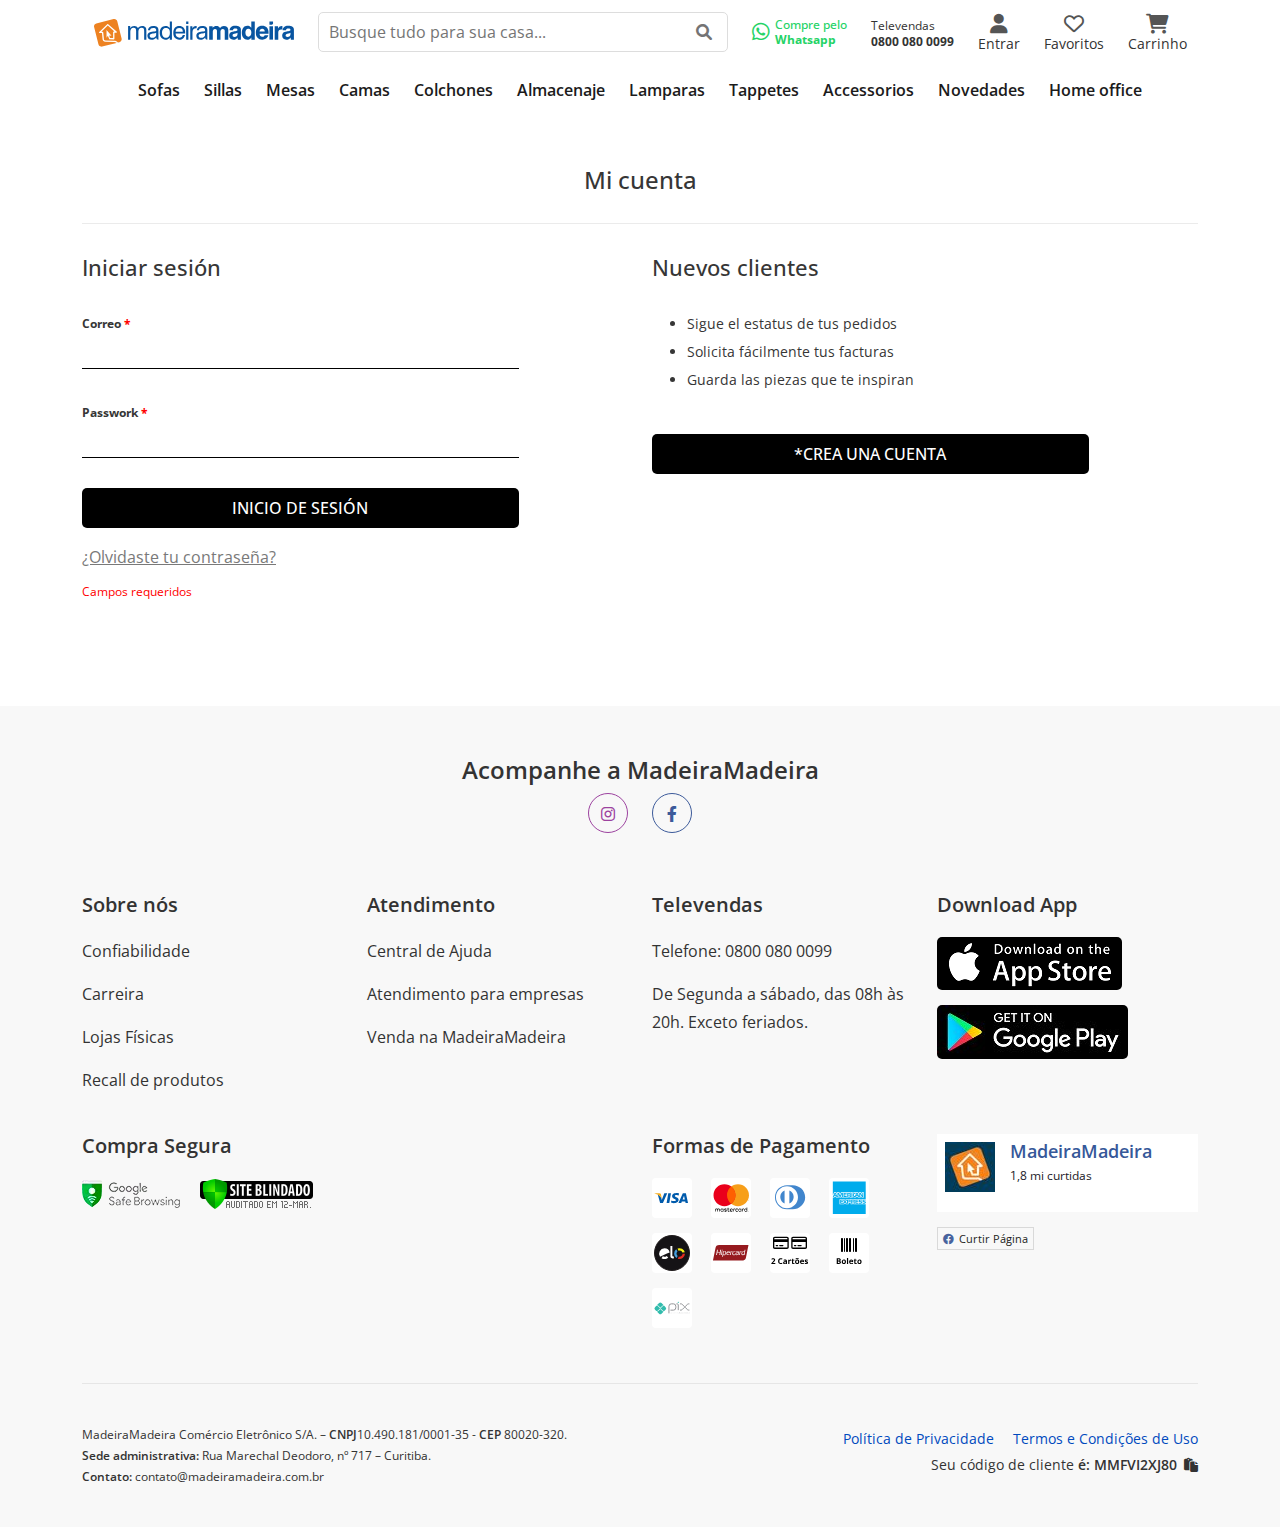
==== login.html @ 40ca2113 "first push" ====
<!DOCTYPE html>
<html lang="en">
<head>
    <meta charset="UTF-8">
    <meta http-equiv="X-UA-Compatible" content="IE=edge">
    <meta name="viewport" content="width=device-width, initial-scale=1.0">
    <title>Login / signup</title>

    <!-- bootstrap -->
    <link rel="stylesheet" href="assets/plugins/css/bootstrap.min.css">
    <!-- font -->
    <link href="https://fonts.googleapis.com/css2?family=Open+Sans:ital,wght@0,300;0,400;0,500;0,600;0,700;0,800;1,300;1,400&display=swap" rel="stylesheet">
    <link rel="stylesheet" href="https://cdnjs.cloudflare.com/ajax/libs/font-awesome/6.0.0/css/all.min.css">
    <link rel="stylesheet" href="assets/plugins/css/slick.css">

    <link rel="stylesheet" href="assets/plugins/css/nice-select.css">
    <link rel="stylesheet" href="assets/plugins/css/jquery-ui.min.css">
    <link rel="stylesheet" href="assets/plugins/css/fotorama.css">
    <!-- style css -->
    <link rel="stylesheet" href="assets/css/style.css">
    <link rel="stylesheet" href="assets/css/responsive.css">
</head>
<body>
    <!-- site wrapper -->
    <div class="site-wrapper">
        <!-- header -->
        <header class="site-header">
            <div class="container">
                <div class="site-headder-wrap d-flex  align-items-center justify-content-center">
                    
                    <div class="site-logo d-flex">
                        <div class="menu-toggle">
                            <i class="fas fa-bars"></i>
                        </div>
                        <a href="#" class="logo-link">
                            <svg viewBox="0 0 3660 506.32001" width="200" xml:space="preserve" preserveAspectRatio="xMinYMid meet" id="svg2" version="1.1"><defs id="defs6"></defs><g transform="matrix(1.3333333,0,0,-1.3333333,0,506.32)" id="g10"><g transform="scale(0.1)" id="g12"><path id="path14" style="fill:#ed8221;fill-opacity:1;fill-rule:nonzero;stroke:none" d="M 3788.12,1108.39 3193.13,3483.8 c -54.51,222.56 -281.6,358.81 -504.16,299.77 v 0 L 313.555,3188.58 C 91,3134.07 -45.2539,2911.53 13.7891,2688.97 L 608.777,313.551 C 663.281,91 890.375,-45.2617 1112.93,13.7891 L 3093.2,508.859 c -4.54,4.539 -9.08,9.082 -13.62,13.621 -81.76,86.301 -199.85,127.18 -354.27,122.629 v 0 l -1144.56,13.629 c -308.85,0 -399.69,222.551 -404.23,345.182 l -81.75,858.42 H 785.914 c -49.961,0 -90.836,40.88 -90.836,90.84 0,22.71 9.082,49.96 27.25,63.59 l 1099.142,1062.8 c 31.79,31.8 86.29,36.34 122.63,4.54 L 3102.29,2066.73 c 40.87,-31.8 45.42,-90.84 13.62,-127.17 -18.17,-22.71 -45.42,-36.34 -72.67,-31.8 h -240.72 v -817.54 c 0,-49.96 -40.87,-90.841 -90.84,-90.841 l -614.46,5.911 -189.46,498.24 -186.21,-277.05 v 1062.8 4.55 l 685.82,-813.01 -322.47,68.13 c 0,0 63.59,-208.92 113.55,-367.89 h 426.94 v 813 c 0,49.96 40.87,90.84 90.84,90.84 h 90.83 l -917.46,803.92 -876.59,-849.34 h 168.05 c 45.42,0 86.3,-36.34 90.84,-81.76 l 90.83,-944.71 v -4.55 c 0,-27.249 18.17,-172.589 222.56,-172.589 l 1140.02,-9.082 c 208.92,9.082 372.43,-49.961 490.52,-181.68 27.26,-27.25 49.97,-59.039 68.13,-90.839 l 199.85,49.968 c 227.09,59.043 358.81,281.59 304.31,504.152"></path><path id="path16" style="fill:#0855a1;fill-opacity:1;fill-rule:nonzero;stroke:none" d="m 6889.73,956.898 -0.32,1144.992 c 0,181.71 -22.72,308.9 -72.69,377.04 -49.96,68.14 -136.28,99.94 -258.93,99.94 -127.19,9.09 -254.39,-40.88 -340.7,-136.28 -81.76,-90.85 -122.65,-218.05 -122.65,-381.58 l 0.33,-1099.569 H 5781.32 L 5781,2101.89 c 0,181.71 -22.71,308.9 -72.68,377.04 -49.98,68.14 -136.28,99.94 -258.94,99.94 -127.19,9.09 -254.38,-40.88 -340.69,-136.28 -81.77,-90.85 -122.65,-218.05 -122.65,-381.58 l 0.32,-1099.569 H 4682 l -0.33,1890.989 h 290.74 v -309.9 c 118.1,195.33 336.15,308.9 563.28,299.81 208.97,9.09 399.76,-99.94 495.15,-286.19 68.14,90.86 159,163.54 258.94,218.05 99.94,45.43 213.5,72.69 322.52,68.14 104.49,4.55 208.97,-18.17 304.37,-63.59 81.76,-40.89 154.44,-104.48 199.87,-181.71 27.26,-49.97 45.43,-109.02 54.51,-163.54 13.63,-99.93 18.17,-204.42 18.17,-304.35 l 0.33,-1167.709 -299.82,-4.543"></path><path id="path18" style="fill:#0855a1;fill-opacity:1;fill-rule:nonzero;stroke:none" d="m 8534.17,1640.1 c 4.55,-124.18 -54.51,-239.48 -158.99,-310.43 -118.1,-84.26 -258.93,-128.61 -404.3,-119.74 -86.3,-4.43 -172.61,17.74 -240.75,70.96 -59.06,53.21 -90.86,124.17 -86.32,203.99 -4.54,75.39 22.72,146.34 72.69,199.56 68.14,53.21 149.91,88.69 240.76,97.56 36.34,4.44 86.31,13.31 158.99,22.18 195.34,22.17 336.16,57.64 417.92,101.99 z m 313.45,-243.92 v 886.94 c 0,186.26 -59.06,328.17 -172.62,416.86 -113.57,88.69 -295.27,133.04 -536.04,133.04 -227.13,0 -404.29,-53.22 -531.49,-155.21 -127.19,-102 -199.87,-261.65 -190.79,-421.3 v -13.3 h 290.73 c -4.54,93.13 31.8,186.26 109.03,243.9 72.68,53.22 177.16,84.26 317.98,84.26 136.28,0 236.22,-22.17 304.36,-66.52 68.14,-44.34 104.48,-124.17 99.94,-203.99 4.54,-48.78 0,-93.13 -18.17,-137.48 -13.63,-26.61 -40.89,-44.34 -68.14,-53.21 -90.86,-22.17 -186.25,-39.91 -286.19,-44.35 l -213.51,-22.17 c -208.96,-26.61 -363.41,-84.26 -467.89,-177.39 -104.48,-97.56 -158.99,-235.04 -154.45,-376.95 0,-164.08 49.97,-297.12 154.45,-390.24 104.48,-93.13 249.85,-141.91 431.55,-141.91 118.11,0 231.68,22.168 340.71,70.95 113.56,53.22 218.04,128.61 299.81,217.3 v -13.31 c -4.55,-70.95 22.71,-167.01 77.23,-215.79 59.05,-44.349 140.82,-63.849 213.5,-59.412 0,0 0,421.552 0,439.282"></path><path id="path20" style="fill:#0855a1;fill-opacity:1;fill-rule:nonzero;stroke:none" d="m 10419.4,1915.93 c 0,217.37 -45.4,385.94 -136.3,496.85 -90.9,110.89 -227.1,164.13 -404.3,164.13 -154.45,8.87 -304.36,-62.11 -399.75,-181.88 -95.4,-119.77 -140.82,-292.78 -140.82,-519.02 0,-199.63 49.96,-359.33 145.36,-474.66 95.4,-115.34 245.31,-181.88 395.21,-173.01 154.5,-8.87 299.8,57.67 395.2,177.44 95.4,119.77 145.4,288.35 145.4,510.15 z M 10701,3450.82 V 956.898 h -295.2 v 280.312 c -72.7,-88.72 -163.6,-159.7 -263.5,-208.5 -100,-48.8 -213.53,-70.972 -322.55,-70.972 -222.59,-8.879 -436.1,84.282 -576.92,252.852 -145.36,168.57 -218.05,399.25 -218.05,683.16 0,288.35 72.69,519.03 218.05,692.03 140.82,168.57 354.33,266.17 576.92,257.29 113.57,0 231.65,-22.18 336.15,-66.53 99.9,-48.8 186.3,-119.78 254.4,-204.07 v 878.35 h 290.7"></path><path id="path22" style="fill:#0855a1;fill-opacity:1;fill-rule:nonzero;stroke:none" d="m 11200.7,2062.32 h 994.9 c 0,164.14 -40.9,292.79 -127.2,381.51 -86.3,88.72 -204.5,133.08 -358.9,133.08 -131.7,4.44 -258.9,-39.93 -354.3,-133.08 -90.9,-84.29 -140.9,-212.93 -154.5,-381.51 z m 990.3,-474.66 h 299.8 c -22.7,-181.88 -118.1,-346.02 -258.9,-461.35 -149.9,-115.34 -340.7,-177.451 -531.5,-168.572 -249.8,0 -449.7,84.282 -595.1,248.412 -145.3,164.14 -218,390.38 -218,674.29 0,301.66 72.7,536.77 218,705.34 145.4,168.57 345.3,252.86 595.1,252.86 258.9,0 463.4,-79.85 604.2,-235.11 140.8,-155.27 213.5,-377.07 213.5,-660.98 0,-35.49 0,-62.11 0,-79.85 0,-17.75 0,-35.49 -4.6,-48.8 h -1308.2 c 4.5,-186.31 49.9,-328.27 140.8,-430.3 186.2,-177.45 472.4,-204.06 685.9,-57.67 86.3,66.54 140.8,159.7 159,261.73"></path><path id="path24" style="fill:#0855a1;fill-opacity:1;fill-rule:nonzero;stroke:none" d="M 12654.4,956.898 V 2853.68 h 304.3 V 956.898 Z m 0,2148.682 v 345.24 h 304.3 v -345.24 h -304.3"></path><path id="path26" style="fill:#0855a1;fill-opacity:1;fill-rule:nonzero;stroke:none" d="M 13217.7,956.898 V 2810.19 h 295.2 v -329.78 c 36.4,111.47 109.1,209.02 195.4,278.69 90.8,65.03 195.3,97.54 304.3,92.9 h 50 c 9.1,0 18.2,0 31.8,-4.65 v -329.78 l -27.3,4.64 h -45.4 c -163.5,0 -286.2,-46.45 -372.5,-134.7 -86.3,-88.25 -127.2,-222.95 -127.2,-394.81 V 961.551 l -304.3,-4.653"></path><g transform="scale(1.13112)" id="g28"><path id="path30" style="fill:#0855a1;fill-opacity:1;fill-rule:nonzero;stroke:none" d="M 13982.7,845.977 V 2472.49 h 413.7 v -180.72 c 56.1,68.27 124.5,128.51 204.7,168.68 76.3,40.15 160.7,56.22 249.1,56.22 92.4,4.01 180.7,-16.07 265,-56.22 76.3,-44.18 144.6,-104.42 188.8,-180.73 104.4,152.61 277.1,244.98 461.8,240.96 164.7,0 293.2,-48.19 389.6,-144.58 96.4,-96.38 144.6,-224.9 144.6,-393.57 V 845.977 h -429.8 V 1894.17 c 4.1,68.28 -20,132.54 -64.2,184.75 -48.2,44.18 -112.5,68.27 -176.8,64.25 -76.2,4.02 -148.5,-28.11 -200.7,-84.34 -52.2,-64.25 -80.3,-144.57 -76.3,-224.9 V 849.993 h -425.7 V 1894.17 c 4,68.28 -16.1,132.54 -60.3,184.75 -44.1,44.18 -108.4,68.27 -172.7,64.25 -76.3,4.02 -148.6,-28.11 -200.7,-84.34 -52.3,-64.25 -80.4,-144.57 -72.4,-228.91 V 845.977 h -437.7"></path></g><g transform="scale(1.35434)" id="g32"><path id="path34" style="fill:#0855a1;fill-opacity:1;fill-rule:nonzero;stroke:none" d="m 15350.8,1426.17 c 0,-134.1 26.8,-235.48 77.2,-307.44 50.3,-68.67 134.2,-111.19 224.7,-104.65 87.2,-3.27 171.1,35.98 221.3,104.65 50.4,68.69 77.2,173.34 77.2,307.44 0,124.28 -26.8,222.39 -80.5,291.07 -53.7,68.69 -137.5,104.66 -224.7,101.39 -83.8,3.27 -164.4,-35.97 -214.7,-104.66 -53.7,-71.95 -80.5,-166.79 -80.5,-287.8 z M 16300,2547.96 V 706.54 h -345.5 v 225.773 c -43.5,-68.677 -103.9,-127.547 -177.7,-170.061 -70.4,-35.981 -150.9,-55.608 -231.5,-55.608 -160.9,-3.271 -311.9,68.683 -405.8,192.964 -104,127.552 -154.3,297.622 -154.3,506.932 0,209.32 50.3,382.66 154.3,513.48 93.9,127.56 241.5,199.5 402.5,196.24 80.5,0 161,-16.36 234.8,-52.34 70.4,-35.97 127.4,-91.57 171.1,-156.98 v 641.02 h 352.1"></path></g><g transform="scale(1.47028)" id="g36"><path id="path38" style="fill:#0855a1;fill-opacity:1;fill-rule:nonzero;stroke:none" d="m 15456.5,1424.26 h 491.3 c 3.1,68.9 -21.7,134.81 -68,185.73 -49.4,44.93 -114.3,68.9 -179.2,62.91 -64.9,2.99 -126.7,-20.97 -173,-65.91 -43.3,-47.92 -68,-113.83 -71.1,-182.73 z m 488.2,-365.44 h 333.7 c -27.8,-119.824 -102,-227.661 -203.9,-299.551 -108.2,-74.89 -241.1,-113.828 -373.9,-107.837 -182.3,0 -324.4,59.908 -429.4,176.728 -105.1,116.828 -157.6,278.59 -157.6,479.28 0,197.71 52.5,356.47 157.6,470.3 105,113.83 247.1,170.74 426.3,170.74 191.6,0 339.9,-56.91 444.9,-167.75 105.1,-110.83 157.6,-272.59 157.6,-482.27 0,-23.97 0,-41.94 0,-50.92 0,-11.99 0,-20.97 -3.1,-32.96 h -834.2 c 3.1,-95.85 27.8,-167.75 71.1,-215.675 49.4,-50.923 117.3,-77.877 185.4,-71.893 49.4,-2.992 98.8,8.985 142,32.955 37.1,23.959 68.1,59.903 83.5,98.853"></path></g><g transform="scale(1.5079)" id="g40"><path id="path42" style="fill:#0855a1;fill-opacity:1;fill-rule:nonzero;stroke:none" d="M 15974.6,1856.15 H 16300 V 640.136 h -325.4 V 1856.15"></path></g><g transform="scale(1.50818)" id="g44"><path id="path46" style="fill:#0855a1;fill-opacity:1;fill-rule:nonzero;stroke:none" d="m 15971.7,2288.06 v -298.19 h 234.9 c 36.2,27.11 69.3,63.26 93.4,102.41 v 195.78 h -328.3"></path></g><g transform="scale(1.58706)" id="g48"><path id="path50" style="fill:#0855a1;fill-opacity:1;fill-rule:nonzero;stroke:none" d="M 15633,608.209 V 1763.57 h 286.3 v -190.62 c 31.5,66.3 80.1,124.32 143.1,168.52 57.3,38.68 123.1,55.26 191.8,55.26 h 28.6 c 5.7,0 11.5,0 17.2,-2.77 v -303.89 h -103.1 c -85.8,0 -148.8,-22.11 -191.7,-63.55 -43,-41.43 -63,-104.98 -63,-190.62 V 608.209 H 15633"></path></g><g transform="scale(1.68405)" id="g52"><path id="path54" style="fill:#0855a1;fill-opacity:1;fill-rule:nonzero;stroke:none" d="m 16022,1026.73 c 2.8,-65.095 -21.5,-130.184 -67.4,-177.046 -51.3,-44.268 -118.7,-67.694 -186.1,-65.093 -37.8,-2.601 -75.5,10.414 -105.2,33.847 -27,23.432 -40.5,57.279 -40.5,93.733 -2.6,31.24 8.1,62.48 29.7,88.519 29.6,26.04 67.4,44.26 107.9,52.07 l 97.1,20.83 c 56.6,10.42 110.6,28.64 164.5,52.07 v -98.93 z m 277.9,-223.915 v 598.825 c 2.7,88.53 -43.2,174.44 -121.4,221.31 -80.9,52.07 -199.6,75.5 -350.7,75.5 -140.3,0 -248.1,-31.24 -326.4,-93.73 -78.2,-62.49 -124.1,-156.22 -118.7,-255.15 v -15.62 h 272.5 v 15.62 c -2.7,39.05 16.2,75.51 48.6,96.33 40.4,26.04 86.3,36.46 134.8,33.85 64.7,0 110.6,-10.42 137.6,-28.64 29.7,-20.83 45.8,-57.28 40.4,-91.13 0,-54.67 -62,-88.52 -186.1,-104.14 -48.5,-5.21 -89,-10.41 -118.7,-15.62 -132.1,-18.23 -226.6,-54.67 -283.2,-106.75 -56.7,-52.07 -86.3,-127.57 -86.3,-229.114 0,-106.743 29.6,-190.06 86.3,-247.339 56.6,-57.279 140.2,-88.523 245.5,-88.523 72.8,-2.603 143,13.015 207.7,44.261 59.3,28.64 107.9,72.902 145.6,124.974 0,-23.433 21.6,-151.013 29.7,-169.235 h 242.8 c 0,0 0,210.889 0,234.321"></path></g><g transform="scale(1.23771)" id="g56"><path id="path58" style="fill:#0855a1;fill-opacity:1;fill-rule:nonzero;stroke:none" d="m 15918.3,1399.15 c 3.7,-88.87 -29.3,-177.74 -91.8,-241.73 -69.7,-60.43 -161.4,-92.42 -253.2,-88.86 -51.4,-3.56 -102.7,14.21 -143.1,46.2 -36.7,32 -55.1,78.21 -55.1,127.98 -3.6,42.66 11,85.31 40.4,120.86 40.4,35.55 91.7,60.43 146.8,71.1 l 132.1,28.43 c 77.1,14.23 150.6,39.11 223.9,71.1 v -135.08 z m 378.1,-305.71 v 817.6 c 3.6,120.86 -58.8,238.17 -165.2,302.15 -110.1,71.1 -271.6,103.1 -477.2,103.1 -190.8,0 -337.6,-42.67 -444,-127.98 -106.5,-85.31 -168.9,-213.28 -161.5,-348.37 v -21.32 h 370.7 v 21.32 c -3.7,53.32 22,103.09 66.1,131.53 55,35.54 117.4,49.77 183.5,46.21 88,0 150.5,-14.22 187.2,-39.1 40.3,-28.44 62.3,-78.21 55,-124.42 0,-74.65 -84.5,-120.87 -253.2,-142.19 -66.1,-7.11 -121.1,-14.22 -161.5,-21.33 -179.9,-24.88 -308.4,-74.65 -385.4,-145.74 -77.1,-71.1 -117.4,-174.19 -117.4,-312.83 0,-145.74 40.3,-259.495 117.4,-337.698 77,-78.207 190.8,-120.867 334,-120.867 99.1,-3.557 194.5,17.775 282.6,60.432 80.7,39.097 146.8,99.532 198.2,170.633 0,-31.995 29.3,-206.18 40.4,-231.065 h 330.3 c 0,0 0,287.935 0,319.935"></path></g><path id="path60" style="fill:#0855a1;fill-opacity:1;fill-rule:nonzero;stroke:none" d="m 15250.5,1640.4 c 4.5,-124.17 -54.5,-239.47 -159,-310.43 -118.1,-84.25 -258.9,-128.6 -404.3,-119.73 -86.3,-4.44 -172.6,17.74 -240.7,70.95 -59.1,53.22 -90.9,124.17 -86.4,204 -4.5,75.39 22.8,146.34 72.7,199.56 68.2,53.21 149.9,88.69 240.8,97.56 36.3,4.44 86.3,13.3 159,22.17 195.3,22.18 336.1,57.65 417.9,102 z m 313.4,-243.91 v 886.94 c 0,186.26 -59,328.16 -172.6,416.86 -113.5,88.69 -295.3,133.04 -536,133.04 -227.1,0 -404.3,-53.22 -531.5,-155.22 -127.2,-101.99 -199.9,-261.64 -190.8,-421.29 v -13.31 h 290.7 c -4.5,93.13 31.8,186.26 109.1,243.91 72.6,53.22 177.1,84.26 317.9,84.26 136.3,0 236.3,-22.17 304.4,-66.52 68.1,-44.35 104.5,-124.17 99.9,-204 4.6,-48.77 0,-93.12 -18.1,-137.47 -13.7,-26.61 -40.9,-44.35 -68.2,-53.21 -90.8,-22.18 -186.2,-39.92 -286.2,-44.35 l -213.5,-22.17 c -208.9,-26.61 -363.4,-84.27 -467.9,-177.39 -104.4,-97.56 -159,-235.04 -154.4,-376.95 0,-164.08 50,-297.12 154.4,-390.25 104.5,-93.13 249.9,-141.909 431.6,-141.909 118.1,0 231.7,22.18 340.7,70.959 113.6,53.21 218,128.6 299.8,217.3 v -13.31 c -4.5,-70.95 22.7,-167.02 77.2,-215.8 59.1,-44.34 140.9,-63.84 213.5,-59.411 0,0 0,421.561 0,439.291"></path></g></g></svg>
                        </a>
                    </div><!-- /site-logo -->
                    <div class="whatsapp-area d-flex">
                        <span class="mobile-wrapper">compre pelo</span>
                        <a href="#" class="d-flex align-items-center">
                            <i class="fa-brands fa-whatsapp"></i>
                            <div class="whatsapp-text">
                                <span>Compre pelo</span>
                                <span>Whatsapp</span>
                            </div>
                        </a>
                    </div><!-- /phone area-->
                    <div class="phone-area">
                        <a href="#" class="d-block">
                            <i class="fas fa-phone"></i>
                            <span>Televendas</span>
                            <span>0800 080 0099</span>
                        </a>
                    </div><!-- /phone area-->
                    <div class="user-area">
                        <a href="#" class="d-block">
                            <i class="fa-solid fa-user"></i>
                            <span>Entrar</span>
                        </a>
                    </div><!-- /phone area-->
                    <div class="favourite-area">
                        <a href="#" class="d-block">
                            <i class="far fa-heart"></i>
                            <span>Favoritos</span>
                        </a>
                    </div><!-- /favorite area-->
                    <div class="cart-area">
                        <a href="#" class="d-block">
                            <i class="fa-solid fa-cart-shopping"></i>
                            <span>Carrinho</span>
                        </a>
                    </div><!-- /cart area-->
                    <div class="header-search">
                        <input type="search" name="search" placeholder="Busque tudo para sua casa..." class="search-field">
                        <button type="submit" class="search-btn">
                            <i class="fas fa-search">
                            </i>
                        </button>
                    </div><!-- search area  -->
                </div><!-- /site-header-wrap -->
            </div><!-- /container-->
        </header>
        <!-- header -->

        <div class="cart-dropdown-wrap">
            <div class="container position-relative">
                <div class="cart-dropdown">
                    <div class="mini-cart-head">
                        <div></div>
                        <h2>Carrito</h2>
                        <button class="mini-cart-remove"><i class="fas fa-times"></i></button>
                    </div>
                    <div class="mini-cart-item-wrap">
                        <div class="mini-cart-item d-flex">
                            <div class="mini-cart-thumb">
                                <img src="assets/images/cart-img.jpg" alt="" class="img-fluid">
                            </div>
                            <div class="mini-cart-content">
                                <div class="mini-cart-item-head">
                                    <a href="#">Silla replica Eames - Negro</a>
                                    <button class="mini-cart-item-remove"><i class="fas fa-trash"></i></button>
                                </div>
                                <span class="mini-cart-qty">Cantidad: 1</span>
                                <div class="mini-cart-price-wrap">
                                    <div class="item-single-price">
                                        <span>$5,609.00</span>
                                        <del>$8099.00</del>
                                    </div>
                                    <span class="cart-item-total">MEX $5,609.00</span>
                                </div>
                            </div>
                        </div>
                        <div class="mini-cart-summary">
                            <div class="mini-summary-item">
                                <span>Subtotal</span>
                                <h4>$5,609.00</h4>
                            </div>
                            <div class="mini-summary-item shipping-item">
                                <span>Descuento</span>
                                <span class="shipping-price">$0.00</span>
                            </div>
                            <div class="mini-summary-item total-item">
                                <span>Total</span>
                                <h4>$5,609.00</h4>
                            </div>
                        </div>
                        <div class="cart-btns">
                            <button class="cart-btn">Ver carrito</button>
                            <button class="compare-btn">Comprar ahora</button>
                        </div>
                    </div>
                </div>
            </div>
        </div>

       

       <!-- navigation -->
       <nav class="site-nav">
           <div class="container">
               <div class="desktop-nav">
                   <ul class="nav-list d-none d-xl-flex justify-content-center">
                       <li><a href="#" data-mega="sofas">Sofas </a></li>
                       <li><a href="#" data-mega="sillas">Sillas</a></li>
                       <li><a href="#" data-mega="mesas">Mesas </a></li>
                       <li><a href="#" data-mega="camas">Camas </a></li>
                       <li><a href="#" data-mega="colchones">Colchones </a></li>
                       <li><a href="#" data-mega="almacenar">Almacenaje </a></li>
                       <li><a href="#" data-mega="lamparas">Lamparas </a></li>
                       <li><a href="#" data-mega="tapetes">Tappetes </a></li>
                       <li><a href="#" data-mega="accesorios">Accessorios </a></li>
                       <li><a href="#">Novedades </a></li>
                       <li><a href="#" data-mega="home-office">Home office </a></li>
                   </ul>
                   <!-- mega menu area -->
                    <div class="mega-menu-area">
                    <div class="mega-menu-wrap" id="category-sofas">
                        <div class="mega-menu  d-flex flex-wrap">
                            <div class="menu-colum d-flex">
                                <ul>
                                    <li class="title">Por Tamaño</li>
                                    <li><a href="#">Sofás cuerpos</a></li>
                                    <li><a href="#">Sofás 2 cuerpos</a></li>
                                    <li><a href="#">Sofás 3 cuerpos</a></li>
                                    <li><a href="#"> Esquineros  </a></li>
                                    <li class="view-all"><a href="#">   Ver todos </a></li>
                                </ul>
                                <ul>
                                    <li class="title">Por Tipo</li>
                                    <li><a href="#">Sofás camas</a></li>
                                    <li><a href="#">Sofás 2 cuerpos</a></li>
                                    <li><a href="#">Sofás 3 cuerpos</a></li>
                                    <li><a href="#"> Esquineros  </a></li>
                                    <li class="view-all"><a href="#">   Ver todos </a></li>
                                </ul>
                            </div>
                            <div class="image-column bg-image" style="background: url(assets/images/Sofas.jpg);">
                                <div class="text-image">
                                    <h3>¿Necesitas ayuda para encontrar el sofá ideal?</h3>
                                    <a href="#">Prueba el Sofa Explorer</a>
                                </div>
                            </div>
                        </div>
                    </div>

                    <div class="mega-menu-wrap  mmm-3" id="category-sillas">
                        <div class="mega-menu  d-flex flex-wrap">
                            <div class="menu-colum d-flex">
                                <ul>
                                    <li class="title">Por Tamaño</li>
                                    <li><a href="#">Sofás cuerpos</a></li>
                                    <li><a href="#">Sofás 2 cuerpos</a></li>
                                    <li><a href="#">Sofás 3 cuerpos</a></li>
                                    <li><a href="#"> Esquineros  </a></li>
                                    <li class="view-all"><a href="#">   Ver todos </a></li>
                                </ul>
                                <ul>
                                    <li class="title">Por Tipo</li>
                                    <li><a href="#">Sofás camas</a></li>
                                    <li><a href="#">Sofás 2 cuerpos</a></li>
                                    <li><a href="#">Sofás 3 cuerpos</a></li>
                                    <li><a href="#"> Esquineros  </a></li>
                                    <li class="view-all"><a href="#">   Ver todos </a></li>
                                </ul>
                            </div>
                            <div class="mid-column">
                                <ul>
                                    <li class="title">Por Tamaño <img src="assets/images/vivia_logo_blue.svg" alt=""></li>
                                    <li><a href="#">Sofás cuerpos</a></li>
                                </ul>
                            </div>
                            <div class="image-column bg-image" style="background: url(assets/images/sillas.jpg);">
                            </div>
                        </div>
                    </div>

                    <div class="mega-menu-wrap  mmm-3" id="category-mesas">
                        <div class="mega-menu  d-flex flex-wrap">
                            <div class="menu-colum d-flex">
                                <ul>
                                    <li class="title">Por Tamaño</li>
                                    <li><a href="#">Sofás cuerpos</a></li>
                                    <li><a href="#">Sofás 2 cuerpos</a></li>
                                    <li><a href="#">Sofás 3 cuerpos</a></li>
                                    <li><a href="#"> Esquineros  </a></li>
                                    <li class="view-all"><a href="#">   Ver todos </a></li>
                                </ul>
                                <ul>
                                    <li class="title">Por Tipo</li>
                                    <li><a href="#">Sofás camas</a></li>
                                    <li><a href="#">Sofás 2 cuerpos</a></li>
                                    <li><a href="#">Sofás 3 cuerpos</a></li>
                                    <li><a href="#"> Esquineros  </a></li>
                                    <li class="view-all"><a href="#">   Ver todos </a></li>
                                </ul>
                            </div>
                            <div class="mid-column">
                                <ul>
                                    <li class="title">Por Tamaño <img src="assets/images/vivia_logo_blue.svg" alt=""></li>
                                    <li><a href="#">Sofás cuerpos</a></li>
                                </ul>
                            </div>
                            <div class="image-column bg-image" style="background: url(assets/images/mesas.jpg);">
                            </div>
                        </div>
                    </div>

                    <div class="mega-menu-wrap mmm-3 " id="category-camas">
                        <div class="mega-menu  d-flex flex-wrap">
                            <div class="menu-colum d-flex">
                                <ul>
                                    <li class="title">Por Tamaño</li>
                                    <li><a href="#">Sofás cuerpos</a></li>
                                    <li><a href="#">Sofás 2 cuerpos</a></li>
                                    <li><a href="#">Sofás 3 cuerpos</a></li>
                                    <li><a href="#"> Esquineros  </a></li>
                                    <li class="view-all"><a href="#">   Ver todos </a></li>
                                </ul>
                                <ul>
                                    <li class="title">Por Tipo</li>
                                    <li><a href="#">Sofás camas</a></li>
                                    <li><a href="#">Sofás 2 cuerpos</a></li>
                                    <li><a href="#">Sofás 3 cuerpos</a></li>
                                    <li><a href="#"> Esquineros  </a></li>
                                    <li class="view-all"><a href="#">   Ver todos </a></li>
                                </ul>
                                <ul>
                                    <li class="title">Sets</li>
                                    <li><a href="#">Set recámara</a></li>
                                    <li class="view-all"><a href="#">   Ver todos </a></li>
                                </ul>
                            </div>
                            <div class="mid-column">
                                <ul>
                                    <li class="title">Por Tamaño <img src="assets/images/vivia_logo_blue.svg" alt=""></li>
                                    <li><a href="#">Sofás cuerpos</a></li>
                                </ul>
                            </div>
                            <div class="image-column bg-image" style="background: url(assets/images/camas.jpg);">
                            </div>
                        </div>
                    </div>
                    <div class="mega-menu-wrap mmm-3" id="category-colchones">
                        <div class="mega-menu d-flex flex-wrap">
                            <div class="menu-colum d-flex">
                                <ul>
                                    <li class="title">Por Tamaño</li>
                                    <li><a href="#">Sofás cuerpos</a></li>
                                    <li><a href="#">Sofás 2 cuerpos</a></li>
                                    <li><a href="#">Sofás 3 cuerpos</a></li>
                                    <li><a href="#"> Esquineros  </a></li>
                                    <li class="view-all"><a href="#">   Ver todos </a></li>
                                </ul>
                                <ul>
                                    <li class="title">Por Tipo</li>
                                    <li><a href="#">Sofás camas</a></li>
                                    <li><a href="#">Sofás 2 cuerpos</a></li>
                                    <li><a href="#">Sofás 3 cuerpos</a></li>
                                    <li><a href="#"> Esquineros  </a></li>
                                    <li class="view-all"><a href="#">   Ver todos </a></li>
                                </ul>
                            </div>
                            <div class="mid-column">
                                <ul>
                                    <li class="title">Por Tamaño <img src="assets/images/vivia_logo_blue.svg" alt=""></li>
                                    <li><a href="#">Sofás cuerpos</a></li>
                                </ul>
                            </div>
                            <div class="image-column bg-image" style="background: url(assets/images/colchones.jpeg);">
                            </div>
                        </div>
                    </div>

                    <div class="mega-menu-wrap  mmm-3" id="category-almacenar">
                        <div class="mega-menu  d-flex flex-wrap">
                            <div class="menu-colum d-flex">
                                <ul>
                                    <li class="title">Por Tamaño</li>
                                    <li><a href="#">Sofás cuerpos</a></li>
                                    <li><a href="#">Sofás 2 cuerpos</a></li>
                                    <li><a href="#">Sofás 3 cuerpos</a></li>
                                    <li><a href="#"> Esquineros  </a></li>
                                    <li class="view-all"><a href="#">   Ver todos </a></li>
                                </ul>
                                <ul>
                                    <li class="title">Por Tipo</li>
                                    <li><a href="#">Sofás camas</a></li>
                                    <li><a href="#">Sofás 2 cuerpos</a></li>
                                    <li><a href="#">Sofás 3 cuerpos</a></li>
                                    <li><a href="#"> Esquineros  </a></li>
                                    <li class="view-all"><a href="#">   Ver todos </a></li>
                                </ul>
                                <ul>
                                    <li class="title">Sets</li>
                                    <li><a href="#">Set recámara</a></li>
                                    <li class="view-all"><a href="#">   Ver todos </a></li>
                                </ul>
                            </div>
                            <div class="mid-column">
                                <ul>
                                    <li class="title">Por Tamaño <img src="assets/images/vivia_logo_blue.svg" alt=""></li>
                                    <li><a href="#">Sofás cuerpos</a></li>
                                </ul>
                            </div>
                            <div class="image-column bg-image" style="background: url(assets/images/almacenar.jpg);">
                            </div>
                        </div>
                    </div>

                    <div class="mega-menu-wrap mmm-3" id="category-lamparas">
                        <div class="mega-menu  d-flex flex-wrap">
                            <div class="menu-colum d-flex">
                                <ul>
                                    <li class="title">Por Tamaño</li>
                                    <li><a href="#">Sofás cuerpos</a></li>
                                    <li><a href="#">Sofás 2 cuerpos</a></li>
                                    <li><a href="#">Sofás 3 cuerpos</a></li>
                                    <li><a href="#"> Esquineros  </a></li>
                                    <li class="view-all"><a href="#">   Ver todos </a></li>
                                </ul>
                            </div>
                            <div class="mid-column">
                                <ul>
                                    <li class="title">Por Tamaño <img src="assets/images/vivia_logo_blue.svg" alt=""></li>
                                    <li><a href="#">Sofás cuerpos</a></li>
                                </ul>
                            </div>
                            <div class="image-column bg-image" style="background: url(assets/images/lamparas.jpg);">
                            </div>
                        </div>
                    </div>

                    <div class="mega-menu-wrap"  id="category-tapetes">
                        <div class="mega-menu  d-flex flex-wrap">
                            <div class="menu-colum d-flex">
                                <ul>
                                    <li class="title">Por Tamaño</li>
                                    <li><a href="#">Sofás cuerpos</a></li>
                                    <li><a href="#">Sofás 2 cuerpos</a></li>
                                    <li><a href="#">Sofás 3 cuerpos</a></li>
                                    <li><a href="#"> Esquineros  </a></li>
                                    <li class="view-all"><a href="#">   Ver todos </a></li>
                                </ul>
                            </div>
                            <div class="image-column bg-image" style="background: url(assets/images/tapetes.jpg);">
                            </div>
                        </div>
                    </div>


                    <div class="mega-menu-wrap mmm-3"  id="category-accesorios">
                        <div class="mega-menu  d-flex flex-wrap">
                            <div class="menu-colum d-flex">
                                <ul>
                                    <li class="title">Por Tamaño</li>
                                    <li><a href="#">Sofás cuerpos</a></li>
                                    <li><a href="#">Sofás 2 cuerpos</a></li>
                                    <li><a href="#">Sofás 3 cuerpos</a></li>
                                    <li><a href="#"> Esquineros  </a></li>
                                    <li class="view-all"><a href="#">   Ver todos </a></li>
                                </ul>
                                <ul>
                                    <li class="title">Por Tipo</li>
                                    <li><a href="#">Sofás camas</a></li>
                                    <li><a href="#">Sofás 2 cuerpos</a></li>
                                    <li><a href="#">Sofás 3 cuerpos</a></li>
                                    <li><a href="#"> Esquineros  </a></li>
                                    <li class="view-all"><a href="#">   Ver todos </a></li>
                                </ul>
                                <ul>
                                    <li class="title">Sets</li>
                                    <li><a href="#">Set recámara</a></li>
                                    <li class="view-all"><a href="#">   Ver todos </a></li>
                                </ul>
                            </div>
                            <div class="mid-column">
                                <ul>
                                    <li class="title">Por Tamaño <img src="assets/images/vivia_logo_blue.svg" alt=""></li>
                                    <li><a href="#">Sofás cuerpos</a></li>
                                </ul>
                            </div>
                            <div class="image-column bg-image" style="background: url(assets/images/accesorios.jpg);">
                            </div>
                        </div>
                    </div>

                    <div class="mega-menu-wrap mmm-3"  id="category-home-office">
                        <div class="mega-menu  d-flex flex-wrap">
                            <div class="menu-colum d-flex">
                                <ul>
                                    <li class="title">Por Tamaño</li>
                                    <li><a href="#">Sofás cuerpos</a></li>
                                    <li><a href="#">Sofás 2 cuerpos</a></li>
                                    <li><a href="#">Sofás 3 cuerpos</a></li>
                                    <li><a href="#"> Esquineros  </a></li>
                                    <li class="view-all"><a href="#">   Ver todos </a></li>
                                </ul>
                            </div>
                            <div class="mid-column">
                                <ul>
                                    <li class="title">Por Tamaño <img src="assets/images/vivia_logo_blue.svg" alt=""></li>
                                    <li><a href="#">Sofás cuerpos</a></li>
                                </ul>
                            </div>
                            <div class="image-column bg-image" style="background: url(assets/images/homeoffice.jpg);">
                            </div>
                        </div>
                    </div>
                    </div>
                    <!-- mega menu area -->
               </div>
               
           </div>
       </nav>
       <!-- navigation -->


       <!-- mobile menu -->
       <div class="mobile-menu-wrap">
           <div class="mobile-menu-inner">
               <button class="menu-times"><i class="fas fa-times"></i></button>
               <ul class="mobile-menu">
                    <li><a href="#" class="accor-btn">Sofas <i class="fas fa-chevron-down"></i></a>
                        <div class="mobile-dropdown">
                            <ul>
                                <li class="title">Por Tamaño</li>
                                <li><a href="#">Sofás cuerpos</a></li>
                                <li><a href="#">Sofás 2 cuerpos</a></li>
                                <li><a href="#">Sofás 3 cuerpos</a></li>
                                <li><a href="#"> Esquineros  </a></li>
                                <li class="view-all"><a href="#">   Ver todos </a></li>
                            </ul>
                            <ul>
                                <li class="title">Por Tipo</li>
                                <li><a href="#">Sofás camas</a></li>
                                <li><a href="#">Sofás 2 cuerpos</a></li>
                                <li><a href="#">Sofás 3 cuerpos</a></li>
                                <li><a href="#"> Esquineros  </a></li>
                                <li class="view-all"><a href="#">   Ver todos </a></li>
                            </ul>
                        </div>
                    </li>
                    <li><a href="#" class="accor-btn">Sillas <i class="fas fa-chevron-down"></i></a>
                        <div class="mobile-dropdown">
                            <ul>
                                <li class="title">Por Tamaño</li>
                                <li><a href="#">Sofás cuerpos</a></li>
                                <li><a href="#">Sofás 2 cuerpos</a></li>
                                <li><a href="#">Sofás 3 cuerpos</a></li>
                                <li><a href="#"> Esquineros  </a></li>
                                <li class="view-all"><a href="#">   Ver todos </a></li>
                            </ul>
                            <ul>
                                <li class="title">Por Tipo</li>
                                <li><a href="#">Sofás camas</a></li>
                                <li><a href="#">Sofás 2 cuerpos</a></li>
                                <li><a href="#">Sofás 3 cuerpos</a></li>
                                <li><a href="#"> Esquineros  </a></li>
                                <li class="view-all"><a href="#">   Ver todos </a></li>
                            </ul>
                        </div></li>
                    <li><a href="#" class="accor-btn">Mesas <i class="fas fa-chevron-down"></i></a>
                        <div class="mobile-dropdown">
                            <ul>
                                <li class="title">Por Tamaño</li>
                                <li><a href="#">Sofás cuerpos</a></li>
                                <li><a href="#">Sofás 2 cuerpos</a></li>
                                <li><a href="#">Sofás 3 cuerpos</a></li>
                                <li><a href="#"> Esquineros  </a></li>
                                <li class="view-all"><a href="#">   Ver todos </a></li>
                            </ul>
                            <ul>
                                <li class="title">Por Tipo</li>
                                <li><a href="#">Sofás camas</a></li>
                                <li><a href="#">Sofás 2 cuerpos</a></li>
                                <li><a href="#">Sofás 3 cuerpos</a></li>
                                <li><a href="#"> Esquineros  </a></li>
                                <li class="view-all"><a href="#">   Ver todos </a></li>
                            </ul>
                        </div></li>
                    <li><a href="#" class="accor-btn">Camas <i class="fas fa-chevron-down"></i></a>
                        <div class="mobile-dropdown">
                            <ul>
                                <li class="title">Por Tamaño</li>
                                <li><a href="#">Sofás cuerpos</a></li>
                                <li><a href="#">Sofás 2 cuerpos</a></li>
                                <li><a href="#">Sofás 3 cuerpos</a></li>
                                <li><a href="#"> Esquineros  </a></li>
                                <li class="view-all"><a href="#">   Ver todos </a></li>
                            </ul>
                            <ul>
                                <li class="title">Por Tipo</li>
                                <li><a href="#">Sofás camas</a></li>
                                <li><a href="#">Sofás 2 cuerpos</a></li>
                                <li><a href="#">Sofás 3 cuerpos</a></li>
                                <li><a href="#"> Esquineros  </a></li>
                                <li class="view-all"><a href="#">   Ver todos </a></li>
                            </ul>
                        </div></li>
                    <li><a href="#" class="accor-btn">Colchones <i class="fas fa-chevron-down"></i></a>
                        <div class="mobile-dropdown">
                            <ul>
                                <li class="title">Por Tamaño</li>
                                <li><a href="#">Sofás cuerpos</a></li>
                                <li><a href="#">Sofás 2 cuerpos</a></li>
                                <li><a href="#">Sofás 3 cuerpos</a></li>
                                <li><a href="#"> Esquineros  </a></li>
                                <li class="view-all"><a href="#">   Ver todos </a></li>
                            </ul>
                            <ul>
                                <li class="title">Por Tipo</li>
                                <li><a href="#">Sofás camas</a></li>
                                <li><a href="#">Sofás 2 cuerpos</a></li>
                                <li><a href="#">Sofás 3 cuerpos</a></li>
                                <li><a href="#"> Esquineros  </a></li>
                                <li class="view-all"><a href="#">   Ver todos </a></li>
                            </ul>
                        </div></li>
                    <li><a href="#" class="accor-btn">Almacenaje <i class="fas fa-chevron-down"></i></a>
                        <div class="mobile-dropdown">
                            <ul>
                                <li class="title">Por Tamaño</li>
                                <li><a href="#">Sofás cuerpos</a></li>
                                <li><a href="#">Sofás 2 cuerpos</a></li>
                                <li><a href="#">Sofás 3 cuerpos</a></li>
                                <li><a href="#"> Esquineros  </a></li>
                                <li class="view-all"><a href="#">   Ver todos </a></li>
                            </ul>
                            <ul>
                                <li class="title">Por Tipo</li>
                                <li><a href="#">Sofás camas</a></li>
                                <li><a href="#">Sofás 2 cuerpos</a></li>
                                <li><a href="#">Sofás 3 cuerpos</a></li>
                                <li><a href="#"> Esquineros  </a></li>
                                <li class="view-all"><a href="#">   Ver todos </a></li>
                            </ul>
                        </div></li>
                    <li><a href="#" class="accor-btn">Lamparas <i class="fas fa-chevron-down"></i></a>
                        <div class="mobile-dropdown">
                            <ul>
                                <li class="title">Por Tamaño</li>
                                <li><a href="#">Sofás cuerpos</a></li>
                                <li><a href="#">Sofás 2 cuerpos</a></li>
                                <li><a href="#">Sofás 3 cuerpos</a></li>
                                <li><a href="#"> Esquineros  </a></li>
                                <li class="view-all"><a href="#">   Ver todos </a></li>
                            </ul>
                            <ul>
                                <li class="title">Por Tipo</li>
                                <li><a href="#">Sofás camas</a></li>
                                <li><a href="#">Sofás 2 cuerpos</a></li>
                                <li><a href="#">Sofás 3 cuerpos</a></li>
                                <li><a href="#"> Esquineros  </a></li>
                                <li class="view-all"><a href="#">   Ver todos </a></li>
                            </ul>
                        </div></li>
                    <li><a href="#" class="accor-btn">Tappetes <i class="fas fa-chevron-down"></i></a>
                        <div class="mobile-dropdown">
                            <ul>
                                <li class="title">Por Tamaño</li>
                                <li><a href="#">Sofás cuerpos</a></li>
                                <li><a href="#">Sofás 2 cuerpos</a></li>
                                <li><a href="#">Sofás 3 cuerpos</a></li>
                                <li><a href="#"> Esquineros  </a></li>
                                <li class="view-all"><a href="#">   Ver todos </a></li>
                            </ul>
                            <ul>
                                <li class="title">Por Tipo</li>
                                <li><a href="#">Sofás camas</a></li>
                                <li><a href="#">Sofás 2 cuerpos</a></li>
                                <li><a href="#">Sofás 3 cuerpos</a></li>
                                <li><a href="#"> Esquineros  </a></li>
                                <li class="view-all"><a href="#">   Ver todos </a></li>
                            </ul>
                        </div></li>
                    <li><a href="#" class="accor-btn">Accessorios <i class="fas fa-chevron-down"></i></a>
                        <div class="mobile-dropdown">
                            <ul>
                                <li class="title">Por Tamaño</li>
                                <li><a href="#">Sofás cuerpos</a></li>
                                <li><a href="#">Sofás 2 cuerpos</a></li>
                                <li><a href="#">Sofás 3 cuerpos</a></li>
                                <li><a href="#"> Esquineros  </a></li>
                                <li class="view-all"><a href="#">   Ver todos </a></li>
                            </ul>
                            <ul>
                                <li class="title">Por Tipo</li>
                                <li><a href="#">Sofás camas</a></li>
                                <li><a href="#">Sofás 2 cuerpos</a></li>
                                <li><a href="#">Sofás 3 cuerpos</a></li>
                                <li><a href="#"> Esquineros  </a></li>
                                <li class="view-all"><a href="#">   Ver todos </a></li>
                            </ul>
                        </div></li>
                    <li><a href="#">Novedades </a></li>
                    <li><a href="#" class="accor-btn">Home office <i class="fas fa-chevron-down"></i></a>
                        <div class="mobile-dropdown">
                            <ul>
                                <li class="title">Por Tamaño</li>
                                <li><a href="#">Sofás cuerpos</a></li>
                                <li><a href="#">Sofás 2 cuerpos</a></li>
                                <li><a href="#">Sofás 3 cuerpos</a></li>
                                <li><a href="#"> Esquineros  </a></li>
                                <li class="view-all"><a href="#">   Ver todos </a></li>
                            </ul>
                            <ul>
                                <li class="title">Por Tipo</li>
                                <li><a href="#">Sofás camas</a></li>
                                <li><a href="#">Sofás 2 cuerpos</a></li>
                                <li><a href="#">Sofás 3 cuerpos</a></li>
                                <li><a href="#"> Esquineros  </a></li>
                                <li class="view-all"><a href="#">   Ver todos </a></li>
                            </ul>
                        </div></li>
               </ul>
           </div>
       </div>
       <!-- mobile menu -->

       <!-- login page-->
       <section class="login-sec">
           <div class="container">
               <div class="login-head">
                   <h2 class="login-sec-title">Mi cuenta</h2>
               </div>
               <div class="login-content-wrap">
                   <div class="row">
                       <div class="col-md-6">
                           <div class="login-content">
                               <h2 class="login-title">Iniciar sesión</h2>
                               <div class="login-form-area">
                                   <form action="#">
                                       <div class="login-field-wrap">
                                           <div class="login-field">
                                               <label for="username">Correo <span>*</span></label>
                                               <input type="text" name="username" id="username" class="login-input">
                                           </div>
                                           <div class="login-field">
                                                <label for="password">Passwork <span>*</span></label>
                                                <input type="password" name="password" id="password" class="login-input">
                                            </div>
                                            <div class="login-field">
                                                <button class="login-submit">Inicio de sesión</button>
                                                <a href="#" class="lost-pass-link">¿Olvidaste tu contraseña?</a>
                                                <span class="wraning">Campos requeridos</span>  
                                            </div>
                                       </div>
                                   </form>
                               </div>
                           </div>
                       </div>
                       <div class="col-md-6">
                           <div class="signup-area">
                            <h2 class="login-title">Nuevos clientes</h2>
                            <ul class="signup-requirements">
                                <li>Sigue el estatus de tus pedidos</li>
                                <li>Solicita fácilmente tus facturas</li>
                                <li>Guarda las piezas que te inspiran
                                </li>
                            </ul>
                            <a href="#" class="signup-link">*Crea una cuenta</a>
                           </div>
                       </div>
                   </div>
               </div>
           </div>
       </section>
       <!-- login page-->


      

     
    



 <!-- footer -->
 <footer class="footer">
    <div class="container">
        <div class="footer-head text-center">
            <h2>Acompanhe a MadeiraMadeira</h2>
            <div class="footer-socials">
                <a href="#" class="instagra-icon"><i class="fab fa-instagram"></i></a>
                <a href="#"><i class="fab fa-facebook-f"></i></a>
            </div>
        </div>
        <div class="footer-content-wrap">
            <div class="row">
                <div class="col-lg-3 col-md-6">
                    <div class="footer-content">
                        <div class="footer-content-head d-flex justify-content-between align-items-center">
                            <h3 class="footer-title">Sobre nós</h3>
                            <i class="fas fa-plus"></i>
                            <i class="fas fa-minus"></i>
                        </div>
                        <div class="footer-accor">
                            <ul class="footer-menu">
                                <li><a href="#">  Confiabilidade  </a></li>
                                <li><a href="#"> Carreira   </a></li>
                                <li><a href="#">  Lojas Físicas  </a></li>
                                <li><a href="#">  Recall de produtos  </a></li>
                            </ul>
                        </div>
                        
                    </div>
                </div>
                <div class="col-lg-3 col-md-6">
                    <div class="footer-content">
                        <div class="footer-content-head d-flex justify-content-between align-items-center">
                            <h3 class="footer-title">Atendimento</h3>
                            <i class="fas fa-plus"></i>
                            <i class="fas fa-minus"></i>
                        </div>
                        <div class="footer-accor">
                            <ul class="footer-menu">
                                <li><a href="#">  Central de Ajuda  </a></li>
                                <li><a href="#">  Atendimento para empresas </a></li>
                                <li><a href="#">Venda na MadeiraMadeira   </a></li>
                            </ul>
                        </div>
                        
                    </div>
                </div>
                <div class="col-lg-3 col-md-6">
                    <div class="footer-content d-none d-md-block">
                        <h3 class="footer-title">Televendas</h3>
                        <ul class="footer-menu">
                            <li><a href="#">Telefone:  0800 080 0099  </a></li>
                            <li><span>De Segunda a sábado, das 08h às 20h. Exceto feriados.</span></li>
                        </ul>
                    </div>
                </div>
                <div class="col-lg-3 col-md-6">
                    <div class="footer-content monile-centered">
                        <h3 class="footer-title">Download App</h3>
                        <ul class="footer-menu">
                            <li><a href="#"><img src="assets/images/app-store.png" alt="" class="img-fluid"></a></li>
                            <li><a href="#"><img src="assets/images/play-store.jpg" alt="" class="img-fluid"></a></li>
                        </ul>
                    </div>
                </div>

                <div class="col-lg-3 col-md-6">
                    <div class="footer-content monile-centered">
                        <h3 class="footer-title">Compra Segura</h3>
                        <div class="footer-brand-images">
                            <img src="assets/images/brand.png" alt="" class="img-fluid">
                            <img src="assets/images/brand2.png" alt="" class="img-fluid">
                        </div>
                    </div>
                </div>

                <div class="col-lg-3 col-md-6">
                    
                </div>
                <div class="col-lg-3 col-md-6">
                    <div class="footer-content monile-centered">
                        <h3 class="footer-title">Formas de Pagamento</h3>
                        <div class="payment-options">
                            <div class="payment-img">
                                <svg width="40" height="40" fill="none"><rect width="40" height="40" rx="4" fill="#fff"></rect><path fill-rule="evenodd" clip-rule="evenodd" d="M16.279 15.176 14.59 24.99h2.702l1.688-9.815H16.28Zm-3.962 0-2.576 6.75-.305-1.453-.066-.326a8.21 8.21 0 0 0-2.397-2.873c-.404-.305-.81-.565-1.203-.787l2.341 8.504h2.815l4.299-9.815h-2.908ZM22.861 17.9c0-1.11 2.631-.968 3.787-.365l.386-2.108S25.844 15 24.604 15c-1.341 0-4.525.555-4.525 3.25 0 2.535 3.737 2.567 3.737 3.898 0 1.332-3.352 1.094-4.458.254l-.402 2.203s1.207.555 3.05.555c1.844 0 4.625-.904 4.625-3.36 0-2.552-3.77-2.79-3.77-3.9Zm11.024-2.725h-2.172c-1.003 0-1.247.731-1.247.731l-4.029 9.084h2.816l.563-1.458h3.435l.317 1.458h2.48l-2.163-9.815Zm-3.29 6.343 1.42-3.673.798 3.673h-2.218Z" fill="#005BAC"></path><path fill-rule="evenodd" clip-rule="evenodd" d="M8.922 16.24s-.126-1-1.473-1H2.557l-.057.188s2.351.454 4.607 2.152c2.156 1.623 2.86 3.647 2.86 3.647L8.921 16.24Z" fill="#F6AC1D"></path></svg>
                            </div>
                            <div class="payment-img">
                                <svg width="40" height="40" fill="none"><rect width="40" height="40" rx="4" fill="#fff"></rect><path d="M37.966 17.199c0 6.047-4.91 10.949-10.968 10.949-6.057 0-10.968-4.902-10.968-10.95 0-6.046 4.91-10.948 10.968-10.948 6.057 0 10.968 4.902 10.968 10.949Z" fill="#F79F1A"></path><path d="M24.435 17.199c0 6.047-4.91 10.949-10.967 10.949-6.058 0-10.968-4.902-10.968-10.95C2.5 11.153 7.41 6.25 13.468 6.25c6.057 0 10.967 4.902 10.967 10.949Z" fill="#EA001B"></path><path d="M20.233 8.58a10.92 10.92 0 0 0-4.202 8.618c0 3.499 1.643 6.616 4.202 8.62a10.924 10.924 0 0 0 4.201-8.62 10.92 10.92 0 0 0-4.201-8.618Z" fill="#FF5F01"></path><path d="M37.945 23.009v-.391h-.102l-.118.268-.118-.268h-.102v.39h.072v-.294l.11.254h.075l.11-.255v.296h.073Zm-.648 0v-.325h.13v-.066h-.333v.066h.13v.325h.073Z" fill="#F79F1A"></path><path d="M4.94 33.564h-.623V30.67h.61v.353s.536-.431.855-.426c.619.01.988.535.988.535s.3-.535.976-.535c1 0 1.148.912 1.148.912v2.043h-.598v-1.8s.002-.547-.647-.547c-.671 0-.732.547-.732.547v1.8h-.623V31.74s-.06-.571-.622-.571c-.73 0-.744.583-.744.583l.012 1.812ZM23.866 30.597c-.318-.005-.854.425-.854.425v-.351h-.61v2.893h.622l-.012-1.812s.014-.582.745-.582c.135 0 .24.033.324.083v-.002l.203-.564a1.12 1.12 0 0 0-.418-.09ZM32.634 30.597c-.319-.005-.855.425-.855.425v-.351h-.61v2.893h.622l-.012-1.812s.014-.582.745-.582c.136 0 .24.033.324.083v-.002l.203-.564a1.12 1.12 0 0 0-.417-.09ZM10.906 30.585c-.931 0-1.424.834-1.427 1.531-.002.714.561 1.538 1.453 1.538.52 0 .948-.383.948-.383l-.001.295h.613V30.67h-.615v.365s-.402-.449-.971-.449Zm.12.59c.5 0 .906.433.906.967s-.406.965-.907.965c-.5 0-.904-.431-.904-.965s.404-.967.904-.967ZM28.771 30.585c-.93 0-1.424.834-1.426 1.531-.003.714.56 1.538 1.453 1.538.52 0 .948-.383.948-.383l-.002.295h.613V30.67h-.615v.365s-.401-.449-.97-.449Zm.12.59c.5 0 .907.433.907.967s-.407.965-.907.965-.904-.431-.904-.965.403-.967.904-.967ZM34.653 30.585c-.931 0-1.424.834-1.426 1.531-.003.714.56 1.538 1.453 1.538.52 0 .947-.383.947-.383v.295h.612v-4.04h-.615v1.508s-.401-.449-.97-.449Zm.12.59c.5 0 .906.433.906.967s-.406.965-.906.965-.905-.431-.905-.965.404-.968.905-.968ZM14.36 33.661c-.634 0-1.22-.389-1.22-.389l.269-.413s.554.255.952.255c.258 0 .69-.083.695-.34.006-.272-.726-.353-.726-.353s-1.092-.015-1.092-.912c0-.564.545-.924 1.245-.924.404 0 1.159.353 1.159.353l-.305.474s-.583-.232-.891-.243c-.26-.01-.573.114-.573.34 0 .614 1.818-.047 1.818 1.192 0 .813-.74.96-1.33.96ZM16.701 29.831v.842h-.541v.609h.541v1.455s-.048.984 1.014.984c.294 0 .869-.216.869-.216l-.246-.633s-.229.194-.487.188c-.49-.012-.477-.326-.477-.326v-1.452h1.012v-.609h-1.012v-.841h-.673ZM20.388 30.62c-.999 0-1.498.82-1.494 1.532.004.731.455 1.555 1.554 1.555.47 0 1.13-.412 1.13-.412l-.284-.492s-.45.319-.846.319c-.794 0-.845-.773-.845-.773h2.123s.159-1.728-1.338-1.728Zm-.09.569h.073c.747 0 .742.704.742.704h-1.51s-.036-.663.694-.704ZM26.704 32.796l.285.567s-.451.293-.958.293c-1.048 0-1.63-.787-1.63-1.53 0-1.17.926-1.514 1.552-1.514.57 0 1.062.327 1.062.327l-.32.567s-.193-.3-.759-.3c-.565 0-.863.484-.863.945 0 .516.347.954.872.954.411 0 .76-.31.76-.31ZM37.523 33.167a.303.303 0 0 0-.213.085.288.288 0 0 0 0 .412.303.303 0 0 0 .424 0 .288.288 0 0 0 0-.412.3.3 0 0 0-.21-.085Zm0 .519a.228.228 0 0 1-.228-.227.224.224 0 0 1 .228-.227.225.225 0 0 1 .226.227.227.227 0 0 1-.226.227Zm.018-.364h-.126v.27h.058v-.1h.027l.082.1h.07l-.09-.101a.109.109 0 0 0 .065-.027.074.074 0 0 0 .023-.056.078.078 0 0 0-.029-.063.126.126 0 0 0-.08-.023Zm-.001.05c.016 0 .028.004.037.01a.03.03 0 0 1 .013.026.032.032 0 0 1-.013.028.065.065 0 0 1-.037.009h-.067v-.072h.067Z" fill="#000"></path></svg>
                            </div>
                            <div class="payment-img">
                                <svg width="40" height="40" fill="none"><rect width="40" height="40" rx="4" fill="#fff"></rect><path d="M22.67 31.252c6.531.03 12.492-5.332 12.492-11.856 0-7.134-5.961-12.066-12.492-12.063h-5.62C10.44 7.33 5 12.263 5 19.396c0 6.526 5.44 11.887 12.05 11.856h5.62Z" fill="#4186CD"></path><path d="M16.968 8.29c-6.081.001-11.01 4.925-11.01 11.003 0 6.076 4.929 11 11.01 11.002 6.083-.002 11.012-4.926 11.013-11.002-.001-6.078-4.93-11.002-11.013-11.004Zm-6.702 10.763c.006-2.947 1.791-5.46 4.31-6.459v12.917c-2.519-.998-4.304-3.51-4.31-6.458Zm9.097 6.458V12.595c2.517.995 4.304 3.51 4.309 6.457-.005 2.949-1.792 5.46-4.31 6.459Z" fill="#fff"></path></svg>
                            </div>
                            <div class="payment-img">
                                <svg width="40" height="40" fill="none"><rect width="40" height="40" rx="4" fill="#fff"></rect><path d="m14.991 21.737 1.073 1.232 1.11-1.224h.888v.378l-1.39 1.54 1.39 1.646v-3.564h2.508c.475 0 1.17.22 1.17 1.205 0 1.382-.915 1.399-1.416 1.399h-1.303v1.338h-1.856l-1.135-1.311-1.162 1.301h-3.692v-3.941h3.815Zm11.365 0h3.164v.85h-2.196v.738h2.135v.748h-2.135v.78h2.196v.825h-3.164v-3.941Zm-3.19 3.95H22.2v-3.941h2.516c.476 0 1.162.211 1.162 1.055 0 .477-.14.828-.669 1.092.458.053.634.352.634.985l.035.81h-.942l-.026-.723c-.008-.333-.14-.668-.474-.668h-1.268v1.39Zm12.43-2.414c1.191.06 1.29.655 1.29 1.288 0 .739-.608 1.135-1.242 1.135h-2.032v-.844h1.584c.269 0 .669 0 .669-.38 0-.18-.07-.294-.357-.325a12.027 12.027 0 0 0-.668-.046c-1.075-.028-1.324-.563-1.324-1.213 0-.74.519-1.144 1.153-1.144H36.7v.846h-1.487c-.338.004-.704-.04-.704.343 0 .241.181.29.41.313.078 0 .606.027.676.027Zm-3.626 0c1.19.06 1.29.655 1.29 1.288 0 .739-.608 1.135-1.241 1.135h-2.034v-.844h1.585c.268 0 .67 0 .67-.38 0-.18-.072-.294-.358-.325a12.098 12.098 0 0 0-.668-.046c-1.074-.028-1.324-.563-1.324-1.213 0-.74.52-1.144 1.152-1.144h2.034v.846h-1.488c-.339.004-.704-.04-.704.343 0 .241.18.29.41.313.078 0 .606.027.676.027Zm-12.755-4.361h-.968V14.97h2.516c.476 0 1.163.211 1.163 1.055 0 .476-.14.828-.669 1.092.457.053.634.352.634.985l.035.81h-.941l-.027-.722c-.01-.334-.14-.668-.475-.668h-1.267v1.39h-.001Zm3.204 0h.968v-3.947h-.968v3.947Zm-7.89-3.942h3.163v.849h-2.194v.74h2.133v.748h-2.133v.778h2.194v.827h-3.163V14.97Zm-7.065 3.942h1.95v-2.926l1.292 2.926h.88l1.324-2.877v2.877h.968V14.97h-1.544l-1.188 2.644-1.184-2.644H8.444v3.796l-1.69-3.796H5.476L3.75 18.912h1.021l.378-.88H7.08l.384.88Zm21.492-.878h-1.93l-.379.88h-1.276c-1.073 0-1.55-.9-1.526-1.99.032-1.62.99-1.957 1.43-1.957h1.263v.858h-.598c-.643 0-1.144.067-1.144.99v.287c.004.695.368.86.602.908a.92.92 0 0 0 .201.015l.419-.002 1.333-3.053h1.281l1.65 3.7v-3.703h1.43l1.632 2.73v-2.73h.967v3.947h-1.32l-1.742-2.887v2.887h-1.91l-.383-.88Z" fill="#00ACEC"></path><path d="M36.71 21.13V3.583H3.832v13.569l1.233-2.78H7.16l.687 1.654v-1.654h2.551l.775 1.637.756-1.637h8.994c.351 0 .827.124 1.039.51v-.51h1.883v.598c.246-.333.616-.598 1.337-.598h3.837l.704 1.6v-1.6h2.27l.81 1.39v-1.39h2.076v5.138h-2.235l-.933-1.513v1.513h-2.833l-.457-1.004h-.899L27.1 19.51h-1.778c-.387-.035-1.284-.194-1.477-.791v.79H20.43v-1.125c0-.159-.14-.352-.334-.352h-.37v1.478h-7.269v-1.161l-.545 1.16h-1.478l-.563-1.178v1.179H6.967l-.388-.915h-.933l-.404.915H3.833v16.596H36.71V25.934c-.175.195-.457.353-.88.353h-2.746v-.388c-.21.23-.51.388-.985.388h-7.743v-1.074c-.018-.141.053-.44-.335-.44h-.316v1.514h-2.06v-1.744c-.211.354-.668.37-.967.388h-1.092v1.356H16.84l-.793-.969-.844.969H10.54V21.13h4.734l.826.933.845-.933h3.75c.263.017.764.14.95.422v-.422h3.203c.281 0 .827.123 1.056.492v-.492h4.012v.457c.211-.28.546-.457 1.056-.457h2.57v.44c.193-.282.704-.44 1.003-.44h2.164Z" fill="#00ACEC"></path><path d="M19.022 23.54h1.206c.395 0 .536-.229.536-.492 0-.194-.127-.452-.532-.452h-1.21v.945Zm-4.682-.953h-2.195v.738h2.133v.747h-2.133v.781h2.231l1.065-1.19-.942-1.073-.159-.003Zm8.827.901h1.206c.395 0 .536-.176.536-.44 0-.194-.127-.452-.533-.452h-1.21v.892Zm-3.952-6.776h1.206c.396 0 .536-.175.536-.44 0-.193-.127-.453-.533-.453h-1.209v.893Zm-12.509.472H5.528l.578-1.379.6 1.379Zm21.274-1.377-.576 1.378h1.183l-.607-1.378Z" fill="#fff"></path></svg>
                            </div>
                            <div class="payment-img">
                                <svg width="40" height="40" fill="none"><rect width="40" height="40" rx="4" fill="#fff"></rect><path d="M20 2.5c9.665 0 17.5 7.835 17.5 17.5S29.665 37.5 20 37.5 2.5 29.665 2.5 20 10.335 2.5 20 2.5Z" fill="#151316"></path><path d="M20 2.5c9.665 0 17.5 7.835 17.5 17.5S29.665 37.5 20 37.5 2.5 29.665 2.5 20 10.335 2.5 20 2.5Z" stroke="#211C1D"></path><path d="m14.79 18.654-5.373 2.315a3.077 3.077 0 0 1 5.372-2.315Zm-2.31-3.344a5.38 5.38 0 0 1 5.23 4.115l-2.168.947v-.004l-2.218.974-5.32 2.326a5.378 5.378 0 0 1 4.477-8.358ZM16.239 24.535c-1.926 1.827-4.473 2.007-6.712.648l1.265-1.923c1.274.761 2.553.638 3.839-.371l1.608 1.646ZM18.429 23.204l-.014-10.17h1.927v9.895c0 .095.012.179.136.227l1.676.652-.755 1.963-1.963-.83c-.745-.315-1.006-.772-1.007-1.737Z" fill="#fff"></path><path d="M25.683 23.032a3.063 3.063 0 0 1-1.187-2.423c0-.877.368-1.666.957-2.226l-1.244-2.017a5.4 5.4 0 0 0-2.055 4.243c0 1.854.933 3.49 2.354 4.464l1.175-2.04Z" fill="#449EDC"></path><path d="M26.527 17.72a3.07 3.07 0 0 1 3.91 1.807l2.386-.2a5.412 5.412 0 0 0-7.291-3.732l.995 2.125Z" fill="#F5F014"></path><path d="M30.631 20.758a3.07 3.07 0 0 1-3.813 2.828l-.935 2.166a5.41 5.41 0 0 0 7.088-4.92l-2.34-.074Z" fill="#E32B23"></path></svg>
                            </div>
                            <div class="payment-img">
                                <svg width="40" height="40" fill="none"><rect width="40" height="40" rx="4" fill="#fff"></rect><path d="M11.722 12.03H8.039c-1.627.078-2.957.737-3.34 2.095-.201.709-.311 1.487-.468 2.221-.796 3.734-1.502 7.571-2.263 11.23h28.67c2.216 0 3.738-.47 4.15-2.238.19-.822.374-1.752.556-2.654.713-3.519 1.426-7.037 2.156-10.653H11.722Z" fill="#961A1F"></path><path d="M26.542 21.311c-.398.392-1.515.503-1.401-.433.095-.777.937-.943 1.85-.83-.068.425-.146.965-.449 1.264Zm-1.257-3.033c-.038.215-.097.409-.144.614.456-.115 1.875-.467 2.012.145.045.203-.033.419-.09.577-1.284-.122-2.33.092-2.605 1.011-.184.616.02 1.222.413 1.39.757.326 1.676-.047 1.994-.559a2.367 2.367 0 0 0-.053.578h.664c.007-.64.1-1.158.198-1.734.083-.49.24-.975.215-1.408-.057-.99-1.69-.64-2.604-.614Zm6.664 3.34c-.52.012-.778-.312-.79-.848-.021-.94.389-1.983 1.221-2.076.388-.044.668.047.952.144-.26 1.055-.166 2.754-1.383 2.78Zm1.725-4.965a17.368 17.368 0 0 1-.27 1.68c-1.895-.603-3.057.798-3.036 2.527.004.335.062.666.27.903.358.408 1.385.505 1.904.162.1-.066.203-.187.27-.27.05-.064.129-.229.143-.181-.027.183-.068.353-.072.56h.7c.136-1.947.553-3.61.863-5.38h-.772ZM13.895 21.33c-.413.44-1.429.433-1.508-.307-.035-.322.084-.66.143-.993.06-.338.103-.661.162-.957.407-.5 1.603-.56 1.724.27.106.722-.178 1.622-.52 1.987Zm.611-3.052c-.654-.247-1.45.048-1.796.328.001.013-.008.014-.018.015l.018-.015v-.003c.006-.12.048-.204.054-.325h-.665a125.545 125.545 0 0 1-.952 5.435h.772c.112-.694.186-1.426.342-2.076.176.683 1.328.552 1.814.288 1.003-.545 1.777-3.139.431-3.647Zm3.665 1.3h-1.814c.057-.419.432-.88 1.024-.903.556-.02.954.206.79.903Zm-.737-1.372c-.558.043-1.03.205-1.365.56-.411.435-.744 1.398-.647 2.275.14 1.25 1.69 1.206 2.929.902.02-.219.073-.407.107-.613-.51.192-1.397.46-1.922.126-.396-.252-.399-.89-.27-1.444a44.466 44.466 0 0 1 2.534 0c.053-.393.204-.822.072-1.21-.175-.513-.8-.645-1.438-.596Zm-6.79.072c-.02.003-.02.029-.018.054-.17 1.28-.4 2.499-.647 3.702h.773c.185-1.288.398-2.549.664-3.756h-.772Zm20.155.018c-.682-.343-1.25.233-1.473.578.064-.177.067-.414.126-.596h-.683a55.981 55.981 0 0 1-.664 3.756h.79c.005-.498.102-.866.18-1.354.165-1.043.408-2.186 1.617-1.842.04-.176.056-.376.107-.542Zm-8.676 2.853c-.071-.185-.09-.49-.072-.722.04-.522.23-1.157.521-1.445.403-.396 1.198-.33 1.832-.108.02-.215.063-.406.09-.614-1.04-.17-2.027-.064-2.55.488-.513.54-.849 1.782-.611 2.563.277.915 1.524.965 2.533.614.044-.183.068-.388.107-.577-.551.288-1.605.437-1.85-.199Zm-.431-2.87c-.685-.279-1.224.191-1.473.631.056-.196.08-.425.125-.632h-.682c-.167 1.301-.413 2.522-.647 3.756h.773c.108-.732.155-1.72.395-2.42.192-.56.694-1.036 1.419-.776.01-.207.069-.364.09-.56Zm-12.45-1.517c-.11.72-.234 1.425-.358 2.13-.8.009-1.618.04-2.39-.018.146-.69.25-1.421.396-2.112h-.863c-.308 1.76-.59 3.548-.934 5.272h.88c.139-.885.268-1.778.45-2.618.75-.019 1.65-.051 2.37.018-.148.873-.328 1.716-.466 2.6h.88c.283-1.786.58-3.557.934-5.272h-.898Zm2.192.794c.155-.107.353-.592.126-.794-.072-.064-.192-.083-.359-.055-.155.027-.245.08-.305.163-.098.133-.188.536-.036.686.147.146.476.068.575 0Z" fill="#fff"></path></svg>
                            </div>
                            <div class="payment-img">
                                <svg viewBox="0 0 40 40" width="40" height="40"><rect width="40" height="40" rx="4" fill="#fff"></rect><path d="m17 3.625h-12.25c-0.98438 0-1.75 0.79297-1.75 1.75v8.75c0 0.9844 0.76562 1.75 1.75 1.75h12.25c0.957 0 1.75-0.7656 1.75-1.75v-8.75c0-0.95703-0.793-1.75-1.75-1.75zm-12.688 1.75c0-0.21875 0.19141-0.4375 0.4375-0.4375h12.223c0.2461 0 0.4375 0.21875 0.4375 0.4375v0.875h-13.098v-0.875zm13.098 8.75c0 0.2461-0.1914 0.4375-0.4375 0.4375h-12.223c-0.24609 0-0.4375-0.1914-0.4375-0.4375v-5.25h13.125l-0.0273 5.25zm-11.129-0.875h1.3125c0.35547 0 0.62891-0.2734 0.62891-0.6562 0-0.3555-0.27344-0.6563-0.62891-0.6563h-1.3125c-0.38281 0-0.65625 0.3008-0.65625 0.6563 0 0.3828 0.27344 0.6562 0.65625 0.6562zm3.5 0h3.0626c0.3554 0 0.6562-0.2734 0.6562-0.6562 0-0.3555-0.3008-0.6563-0.6562-0.6563h-3.0626c-0.38281 0-0.65625 0.3008-0.65625 0.6563 0 0.3828 0.27344 0.6562 0.65625 0.6562z"></path><path d="m35.25 3.625h-12.25c-0.9844 0-1.75 0.79297-1.75 1.75v8.75c0 0.9844 0.7656 1.75 1.75 1.75h12.25c0.957 0 1.75-0.7656 1.75-1.75v-8.75c0-0.95703-0.793-1.75-1.75-1.75zm-12.688 1.75c0-0.21875 0.1914-0.4375 0.4375-0.4375h12.223c0.2461 0 0.4375 0.21875 0.4375 0.4375v0.875h-13.098v-0.875zm13.098 8.75c0 0.2461-0.1914 0.4375-0.4375 0.4375h-12.223c-0.2461 0-0.4375-0.1914-0.4375-0.4375v-5.25h13.125l-0.0273 5.25zm-11.129-0.875h1.3126c0.3554 0 0.6289-0.2734 0.6289-0.6562 0-0.3555-0.2735-0.6563-0.6289-0.6563h-1.3126c-0.3828 0-0.6562 0.3008-0.6562 0.6563 0 0.3828 0.2734 0.6562 0.6562 0.6562zm3.5 0h3.0626c0.3554 0 0.6562-0.2734 0.6562-0.6562 0-0.3555-0.3008-0.6563-0.6562-0.6563h-3.0626c-0.3828 0-0.6562 0.3008-0.6562 0.6563 0 0.3828 0.2734 0.6562 0.6562 0.6562z"></path><path d="m5.3125 31h-3.9922v-0.8398l1.4336-1.4493c0.42448-0.4349 0.70182-0.7356 0.83203-0.9023 0.13021-0.1693 0.22396-0.3255 0.28125-0.4688 0.05729-0.1432 0.08593-0.2916 0.08593-0.4453 0-0.2291-0.0638-0.3997-0.1914-0.5117-0.125-0.112-0.29297-0.168-0.50391-0.168-0.22135 0-0.4362 0.0508-0.64453 0.1524s-0.42578 0.2461-0.65234 0.4336l-0.65625-0.7774c0.28125-0.2395 0.51432-0.4088 0.69922-0.5078 0.18489-0.0989 0.38671-0.1745 0.60547-0.2265 0.21874-0.0547 0.46354-0.0821 0.73437-0.0821 0.35677 0 0.67187 0.0651 0.94531 0.1953 0.27344 0.1303 0.48568 0.3125 0.63672 0.5469s0.22656 0.5026 0.22656 0.8047c0 0.263-0.04687 0.5104-0.14062 0.7422-0.09115 0.2292-0.23438 0.4648-0.42969 0.707-0.19271 0.2422-0.53385 0.5873-1.0234 1.0352l-0.73437 0.6914v0.0547h2.4883v1.0156zm5.4805-4.7852c-0.4558 0-0.80862 0.1719-1.0586 0.5157-0.25 0.3411-0.375 0.8177-0.375 1.4297 0 1.2734 0.47786 1.9101 1.4336 1.9101 0.401 0 0.8867-0.1002 1.457-0.3008v1.0157c-0.4688 0.1953-0.9922 0.2929-1.5703 0.2929-0.83074 0-1.4662-0.2513-1.9063-0.7539-0.44011-0.5052-0.66016-1.2291-0.66016-2.1719 0-0.5937 0.10807-1.1132 0.32422-1.5585 0.21615-0.448 0.52604-0.7904 0.92969-1.0274 0.40625-0.2396 0.88151-0.3594 1.4258-0.3594 0.5547 0 1.1119 0.1341 1.6718 0.4024l-0.3906 0.9844c-0.2135-0.1016-0.4284-0.1902-0.6445-0.2657-0.2162-0.0755-0.4284-0.1133-0.6367-0.1133zm5.3554 4.7852-0.2304-0.5938h-0.0313c-0.2005 0.2527-0.4075 0.4284-0.6211 0.5274-0.2109 0.0963-0.487 0.1445-0.8281 0.1445-0.4193 0-0.75-0.1198-0.9922-0.3593-0.2396-0.2396-0.3594-0.5808-0.3594-1.0235 0-0.4635 0.1615-0.8047 0.4844-1.0234 0.3255-0.2214 0.8151-0.3438 1.4688-0.3672l0.7578-0.0235v-0.1914c0-0.4427-0.2266-0.664-0.6797-0.664-0.349 0-0.7591 0.1054-1.2305 0.3164l-0.3945-0.8047c0.5026-0.263 1.0599-0.3945 1.6719-0.3945 0.5859 0 1.0351 0.1276 1.3476 0.3828s0.4688 0.6432 0.4688 1.164v2.9102h-0.8321zm-0.3515-2.0234-0.461 0.0156c-0.3463 0.0104-0.6041 0.0729-0.7734 0.1875s-0.2539 0.2891-0.2539 0.5234c0 0.336 0.1927 0.5039 0.5781 0.5039 0.2761 0 0.4961-0.0794 0.6602-0.2382 0.1666-0.1589 0.25-0.3698 0.25-0.6329v-0.3593zm4.8515-2.4258c0.1615 0 0.2956 0.0117 0.4024 0.0351l-0.0899 1.1172c-0.0963-0.026-0.2135-0.039-0.3515-0.039-0.3802 0-0.6771 0.0976-0.8906 0.2929-0.211 0.1953-0.3165 0.4688-0.3165 0.8203v2.2227h-1.1914v-4.3672h0.9024l0.1758 0.7344h0.0586c0.1354-0.2448 0.3177-0.4414 0.5468-0.5899 0.2318-0.151 0.4831-0.2265 0.7539-0.2265zm3.0352 3.5781c0.2083 0 0.4583-0.0456 0.75-0.1367v0.8867c-0.2969 0.1328-0.6615 0.1992-1.0938 0.1992-0.4765 0-0.8242-0.1198-1.0429-0.3593-0.2162-0.2422-0.3242-0.6042-0.3242-1.086v-2.1055h-0.5704v-0.5039l0.6563-0.3984 0.3437-0.9219h0.7618v0.9297h1.2226v0.8945h-1.2226v2.1055c0 0.1693 0.0468 0.2943 0.1406 0.375 0.0963 0.0807 0.2226 0.1211 0.3789 0.1211zm2.5859-1.3203c0 0.4323 0.0703 0.7591 0.211 0.9805 0.1432 0.2213 0.375 0.332 0.6953 0.332 0.3177 0 0.5456-0.1094 0.6836-0.3281 0.1406-0.2214 0.2109-0.5495 0.2109-0.9844 0-0.4323-0.0703-0.7565-0.2109-0.9727-0.1406-0.2161-0.3711-0.3242-0.6914-0.3242-0.3177 0-0.5469 0.1081-0.6875 0.3242-0.1407 0.2136-0.211 0.5378-0.211 0.9727zm3.0196 0c0 0.7109-0.1875 1.2669-0.5625 1.668-0.375 0.401-0.8972 0.6015-1.5664 0.6015-0.4193 0-0.7891-0.0911-1.1094-0.2734-0.3203-0.1849-0.5664-0.4492-0.7383-0.793-0.1719-0.3437-0.2578-0.7448-0.2578-1.2031 0-0.7135 0.1862-1.2682 0.5586-1.6641 0.3724-0.3958 0.8958-0.5937 1.5703-0.5937 0.4193 0 0.7891 0.0911 1.1094 0.2734s0.5664 0.444 0.7382 0.7852c0.1719 0.3411 0.2579 0.7409 0.2579 1.1992zm-2.7618-3.0664c-0.0807 0-0.1588 0.0351-0.2343 0.1055-0.0729 0.0677-0.1263 0.1718-0.1602 0.3125h-0.582c0.0286-0.3776 0.1354-0.6732 0.3203-0.8868 0.1875-0.2135 0.4349-0.3203 0.7422-0.3203 0.1068 0 0.2109 0.0222 0.3125 0.0664 0.1041 0.0417 0.2057 0.0886 0.3047 0.1407 0.1015 0.0494 0.2005 0.095 0.2968 0.1367 0.0964 0.0416 0.1915 0.0625 0.2852 0.0625 0.0807 0 0.1576-0.0339 0.2305-0.1016 0.0755-0.0677 0.1302-0.1719 0.164-0.3125h0.5821c-0.0287 0.3776-0.1381 0.6732-0.3282 0.8867-0.1875 0.2136-0.4323 0.3203-0.7343 0.3203-0.1068 0-0.2123-0.0208-0.3164-0.0625-0.1016-0.0442-0.2032-0.0911-0.3047-0.1406-0.099-0.0521-0.1966-0.0989-0.293-0.1406-0.0964-0.0443-0.1914-0.0664-0.2852-0.0664zm5.5547 1.6562c-0.2526 0-0.4505 0.0808-0.5937 0.2422-0.1432 0.1589-0.2253 0.3854-0.2461 0.6797h1.6719c-0.0052-0.2943-0.0821-0.5208-0.2305-0.6797-0.1484-0.1614-0.349-0.2422-0.6016-0.2422zm0.168 3.6797c-0.7031 0-1.2526-0.194-1.6484-0.582-0.3959-0.388-0.5938-0.9375-0.5938-1.6484 0-0.7318 0.1823-1.2969 0.5469-1.6954 0.3672-0.401 0.8737-0.6015 1.5195-0.6015 0.6172 0 1.0977 0.1758 1.4414 0.5273 0.3438 0.3516 0.5156 0.8373 0.5156 1.4571v0.5781h-2.8164c0.0131 0.3385 0.1133 0.6028 0.3008 0.7929 0.1875 0.1902 0.4505 0.2852 0.7891 0.2852 0.263 0 0.5117-0.0273 0.7461-0.082s0.4791-0.142 0.7344-0.2617v0.9218c-0.2084 0.1042-0.431 0.181-0.668 0.2305-0.237 0.0521-0.5261 0.0781-0.8672 0.0781zm5.7969-1.375c0 0.4479-0.1563 0.7891-0.4688 1.0235-0.3099 0.2343-0.7747 0.3515-1.3945 0.3515-0.3177 0-0.5885-0.0221-0.8125-0.0664-0.224-0.0416-0.4336-0.1041-0.6289-0.1875v-0.9844c0.2213 0.1042 0.47 0.1914 0.7461 0.2618 0.2786 0.0703 0.5234 0.1054 0.7344 0.1054 0.4322 0 0.6484-0.125 0.6484-0.375 0-0.0937-0.0287-0.1692-0.0859-0.2265-0.0573-0.0599-0.1563-0.1263-0.2969-0.1993-0.1406-0.0755-0.3281-0.1627-0.5625-0.2617-0.336-0.1406-0.5834-0.2708-0.7422-0.3906-0.1563-0.1198-0.2708-0.2565-0.3438-0.4101-0.0703-0.1563-0.1054-0.3477-0.1054-0.5743 0-0.388 0.1497-0.6875 0.4492-0.8984 0.3021-0.2135 0.7292-0.3203 1.2812-0.3203 0.5261 0 1.0378 0.1146 1.5352 0.3437l-0.3594 0.8594c-0.2187-0.0937-0.4232-0.1706-0.6133-0.2305s-0.3841-0.0898-0.582-0.0898c-0.3515 0-0.5273 0.095-0.5273 0.2852 0 0.1067 0.056 0.1992 0.1679 0.2773 0.1146 0.0781 0.3633 0.194 0.7461 0.3477 0.3412 0.138 0.5912 0.2669 0.75 0.3867 0.1589 0.1198 0.2761 0.2578 0.3516 0.414 0.0755 0.1563 0.1133 0.3425 0.1133 0.5586z"></path></svg>
                            </div>
                            <div class="payment-img">
                                <svg width="40" height="40" fill="none"><rect width="40" height="40" rx="4" fill="#fff"></rect><path d="M18.25 5h-.5a.74.74 0 0 0-.75.75v12.5c0 .438.313.75.719.75h.531a.74.74 0 0 0 .75-.75V5.75a.76.76 0 0 0-.75-.75Zm-2.781 0c-.281 0-.469.25-.469.5v13c-.031.281.219.5.469.5.25 0 .5-.219.5-.469V5.5c0-.25-.219-.5-.5-.5ZM13.25 5h-.5a.74.74 0 0 0-.75.75v12.5c0 .438.313.75.719.75h.531a.74.74 0 0 0 .75-.75V5.75a.76.76 0 0 0-.75-.75Zm14 0h-.5a.74.74 0 0 0-.75.75v12.5c0 .438.313.75.75.75h.5a.74.74 0 0 0 .75-.75V5.75a.76.76 0 0 0-.75-.75ZM24.5 5c-.281 0-.5.25-.5.5v13c0 .281.219.5.5.5.25 0 .5-.219.5-.5v-13c0-.25-.25-.5-.5-.5Zm-3.25 0h-.5a.74.74 0 0 0-.75.75v12.5c0 .438.313.75.75.75h.5a.74.74 0 0 0 .75-.75V5.75a.76.76 0 0 0-.75-.75ZM7.719 25.29h1.777c.81 0 1.397.115 1.762.347.367.229.55.595.55 1.097 0 .341-.08.621-.242.84a.953.953 0 0 1-.636.395v.039c.362.08.622.232.78.453.162.221.243.516.243.883 0 .52-.189.927-.566 1.218-.375.292-.886.438-1.532.438H7.72v-5.71Zm1.21 2.26h.704c.328 0 .565-.05.71-.152.15-.101.223-.27.223-.503 0-.22-.08-.375-.242-.47-.159-.096-.411-.144-.758-.144H8.93v1.27Zm0 .962V30h.79c.333 0 .58-.064.738-.191.159-.128.238-.323.238-.586 0-.474-.338-.711-1.015-.711h-.75Zm5.02.297c0 .432.07.759.211.98.143.221.375.332.695.332.318 0 .546-.11.684-.328.14-.221.211-.55.211-.984 0-.433-.07-.757-.21-.973-.142-.216-.372-.324-.692-.324-.318 0-.547.108-.688.324-.14.213-.21.538-.21.973Zm3.02 0c0 .71-.188 1.267-.563 1.668-.375.4-.897.601-1.566.601-.42 0-.79-.091-1.11-.273a1.845 1.845 0 0 1-.738-.793c-.172-.344-.258-.745-.258-1.203 0-.714.187-1.269.559-1.665.372-.395.896-.593 1.57-.593.42 0 .79.09 1.11.273.32.182.566.444.738.785.172.341.258.741.258 1.2ZM19.144 31h-1.19v-6.078h1.19V31Zm3.063-3.602c-.253 0-.45.081-.594.243-.143.159-.225.385-.246.68h1.672c-.005-.295-.082-.522-.23-.68-.149-.162-.35-.243-.602-.243Zm.168 3.68c-.703 0-1.253-.194-1.648-.582-.396-.388-.594-.937-.594-1.648 0-.732.182-1.297.547-1.696.367-.4.873-.601 1.52-.601.616 0 1.097.176 1.44.527.344.352.516.837.516 1.457v.578H21.34c.013.339.113.603.3.793.188.19.451.285.79.285a3.275 3.275 0 0 0 1.48-.343v.922a2.738 2.738 0 0 1-.668.23 4.11 4.11 0 0 1-.867.078Zm4.59-.95c.208 0 .458-.045.75-.136v.887c-.297.133-.662.2-1.094.2-.476 0-.824-.12-1.043-.36-.216-.242-.324-.604-.324-1.086v-2.106h-.57v-.504l.656-.398.344-.922h.761v.93h1.223v.894h-1.223v2.106c0 .17.047.294.14.375a.57.57 0 0 0 .38.12Zm2.586-1.32c0 .433.07.76.21.981.144.221.376.332.696.332.318 0 .546-.11.684-.328.14-.221.21-.55.21-.984 0-.433-.07-.757-.21-.973-.141-.216-.371-.324-.692-.324-.318 0-.547.108-.687.324-.14.213-.211.538-.211.973Zm3.02 0c0 .712-.188 1.268-.563 1.669-.375.4-.897.601-1.567.601-.419 0-.789-.091-1.109-.273a1.844 1.844 0 0 1-.738-.793c-.172-.344-.258-.745-.258-1.203 0-.714.186-1.269.559-1.665.372-.395.895-.593 1.57-.593.42 0 .789.09 1.11.273.32.182.566.444.738.785.171.341.257.741.257 1.2Z" fill="#000"></path></svg>
                            </div>
                            <div class="payment-img">
                                <svg width="40" height="40" fill="none"><rect width="40" height="40" rx="4" fill="#fff"></rect><path d="M16.946 25.368v-7.136a2.377 2.377 0 0 1 2.377-2.377l2.107.003a2.374 2.374 0 0 1 2.37 2.374v1.52a2.377 2.377 0 0 1-2.378 2.377h-2.977M24.388 15.854h.914c.54 0 .976.437.976.976v5.33" stroke="#939598"></path><path d="m26.082 15.028-.415-.414a.263.263 0 0 1 0-.373l.415-.414a.264.264 0 0 1 .372 0l.415.414a.263.263 0 0 1 0 .373l-.415.414a.263.263 0 0 1-.372 0Z" fill="#32BCAD"></path><path d="M28.031 15.85h.907c.466 0 .913.185 1.243.514l2.12 2.12c.274.275.72.275.994 0l2.112-2.112c.33-.33.777-.515 1.244-.515h.736M28.031 22.114h.907c.466 0 .913-.185 1.243-.515l2.12-2.12a.703.703 0 0 1 .994 0l2.112 2.112c.33.33.777.515 1.244.515h.736" stroke="#939598"></path><path d="M11.542 23.468c-.455 0-.883-.177-1.204-.499l-1.74-1.739a.33.33 0 0 0-.456 0l-1.746 1.746c-.321.321-.75.498-1.204.498h-.343l2.203 2.203a1.762 1.762 0 0 0 2.49 0l2.21-2.209h-.21ZM5.192 17.317c.455 0 .883.177 1.204.498l1.746 1.746a.323.323 0 0 0 .457 0l1.739-1.74c.321-.32.75-.498 1.204-.498h.21l-2.21-2.209a1.761 1.761 0 0 0-2.49 0l-2.203 2.203h.343Z" fill="#32BCAD"></path><path d="m13.579 19.15-1.335-1.335a.254.254 0 0 1-.095.02h-.607a1.2 1.2 0 0 0-.842.348l-1.74 1.74a.832.832 0 0 1-1.18 0l-1.745-1.746a1.2 1.2 0 0 0-.843-.349h-.746a.253.253 0 0 1-.09-.018l-1.34 1.34a1.761 1.761 0 0 0 0 2.491l1.34 1.34a.253.253 0 0 1 .09-.018h.746a1.2 1.2 0 0 0 .843-.349l1.745-1.745a.855.855 0 0 1 1.18 0l1.74 1.739a1.2 1.2 0 0 0 .842.349h.607c.034 0 .066.007.095.019l1.335-1.335a1.761 1.761 0 0 0 0-2.49Z" fill="#32BCAD"></path><path d="M18.758 24.762c-.099 0-.213.023-.327.05v.434a.756.756 0 0 0 .255.043c.218 0 .321-.074.321-.266 0-.18-.085-.261-.25-.261Zm-.4.807v-.86h.06l.006.038c.1-.024.24-.055.34-.055.081 0 .158.012.223.065.075.06.099.16.099.266 0 .113-.038.219-.14.277a.539.539 0 0 1-.253.056.91.91 0 0 1-.262-.04v.253h-.073ZM19.633 24.76c-.218 0-.315.068-.315.26 0 .185.096.269.315.269.217 0 .314-.067.314-.26 0-.185-.096-.27-.314-.27Zm.28.529a.473.473 0 0 1-.28.067.48.48 0 0 1-.282-.067c-.08-.056-.112-.148-.112-.264 0-.115.033-.208.112-.266a.479.479 0 0 1 .282-.067.48.48 0 0 1 .28.067c.082.058.113.151.113.264 0 .116-.033.21-.113.266ZM20.946 25.339l-.243-.522h-.005l-.24.522h-.066l-.259-.63h.081l.216.529h.005l.234-.529h.067l.24.529h.006l.21-.529h.079l-.26.63h-.065ZM21.741 24.758c-.202 0-.27.09-.283.22h.566c-.006-.144-.08-.22-.283-.22Zm-.002.598c-.121 0-.2-.017-.262-.07-.074-.063-.099-.155-.099-.261 0-.101.034-.208.118-.27a.422.422 0 0 1 .245-.063.44.44 0 0 1 .252.061c.09.061.108.168.108.29h-.645c.002.13.045.245.289.245.116 0 .224-.02.325-.037v.066c-.105.02-.22.04-.331.04ZM22.312 25.339v-.63h.06l.006.038c.134-.034.196-.055.313-.055h.009v.07h-.017a1.03 1.03 0 0 0-.297.05v.527h-.074ZM23.127 24.758c-.202 0-.27.09-.283.22h.566c-.006-.144-.08-.22-.283-.22Zm-.002.598c-.121 0-.2-.017-.262-.07-.074-.063-.099-.155-.099-.261 0-.101.034-.208.118-.27a.421.421 0 0 1 .245-.063.44.44 0 0 1 .252.061c.09.061.108.168.108.29h-.645c.002.13.045.245.289.245.116 0 .224-.02.325-.037v.066c-.105.02-.22.04-.331.04ZM24.293 24.802a.755.755 0 0 0-.255-.043c-.218 0-.321.074-.321.266 0 .182.085.261.25.261.098 0 .212-.023.326-.048v-.436Zm.014.537L24.3 25.3c-.1.024-.24.055-.34.055a.332.332 0 0 1-.223-.065c-.075-.06-.099-.16-.099-.266 0-.112.038-.218.14-.276a.528.528 0 0 1 .254-.057c.087 0 .172.015.26.04v-.288h.074v.895h-.06ZM25.444 24.762c-.098 0-.213.023-.326.05v.433c.08.03.168.044.254.044.218 0 .322-.074.322-.266 0-.18-.085-.261-.25-.261Zm.189.538a.538.538 0 0 1-.253.056.896.896 0 0 1-.282-.047l-.004.03h-.05v-.895h.074v.3c.1-.022.237-.052.333-.052.08 0 .158.012.223.065.075.06.098.16.098.266 0 .113-.037.219-.14.277ZM25.87 25.58v-.068c.036.004.07.006.093.006.091 0 .146-.026.197-.13l.024-.05-.33-.628h.086l.281.543h.005l.268-.543h.084l-.354.706c-.065.129-.135.17-.263.17a.748.748 0 0 1-.091-.005ZM27.591 24.98h-.244v.22h.245c.169 0 .232-.018.232-.11 0-.099-.087-.11-.233-.11Zm-.045-.358h-.2v.224h.201c.166 0 .232-.02.232-.113 0-.1-.083-.11-.233-.11Zm.38.657c-.09.057-.2.06-.397.06h-.373v-.854h.364c.17 0 .275.003.363.055.062.038.087.095.087.17 0 .09-.037.149-.135.189v.005c.11.025.181.081.181.202 0 .082-.03.136-.09.173ZM28.762 25.075a2.64 2.64 0 0 0-.227-.01c-.129 0-.174.026-.174.084 0 .055.038.085.136.085.083 0 .181-.019.265-.037v-.122Zm.037.264-.005-.038a1.518 1.518 0 0 1-.341.055.326.326 0 0 1-.191-.046c-.047-.034-.07-.088-.07-.152 0-.071.031-.137.106-.17a.578.578 0 0 1 .236-.034c.066 0 .154.003.228.008v-.01c0-.1-.065-.132-.242-.132-.069 0-.152.004-.232.011v-.127c.088-.007.188-.012.27-.012.11 0 .224.009.293.058.073.052.086.123.086.216v.373H28.8ZM29.759 25.339v-.348c0-.114-.058-.156-.163-.156-.078 0-.175.02-.257.04v.464h-.176v-.63h.144l.006.04c.11-.028.234-.057.336-.057.078 0 .156.011.216.065.05.045.069.107.069.197v.385h-.175ZM30.43 25.356c-.081 0-.17-.011-.234-.066-.078-.062-.1-.16-.1-.267 0-.1.032-.208.128-.269a.498.498 0 0 1 .277-.062c.072 0 .143.005.222.012v.135a2.227 2.227 0 0 0-.2-.011c-.168 0-.246.052-.246.197 0 .136.058.194.195.194.08 0 .173-.015.265-.032v.13c-.099.02-.206.04-.307.04ZM31.256 24.824c-.168 0-.241.052-.241.196 0 .143.072.204.24.204.166 0 .239-.051.239-.194 0-.144-.072-.206-.238-.206Zm.301.466c-.077.052-.178.066-.301.066-.126 0-.227-.015-.303-.066-.088-.057-.119-.152-.119-.265 0-.114.031-.21.119-.267.076-.051.177-.066.303-.066.124 0 .224.015.301.066.087.057.117.153.117.265 0 .114-.03.21-.117.267ZM32.689 25.356a.474.474 0 0 1-.307-.088c-.102-.085-.133-.216-.133-.357 0-.126.04-.275.173-.362a.654.654 0 0 1 .362-.081c.094 0 .191.006.297.015v.153a3.852 3.852 0 0 0-.29-.014c-.243 0-.346.092-.346.29 0 .2.096.29.275.29.117 0 .248-.024.38-.051v.152a2.12 2.12 0 0 1-.411.053ZM33.616 24.804c-.145 0-.202.053-.213.149h.424c-.005-.103-.065-.149-.21-.149Zm-.026.552c-.103 0-.197-.012-.267-.07-.074-.062-.1-.155-.1-.263 0-.096.03-.203.118-.265a.467.467 0 0 1 .275-.066c.09 0 .196.01.273.064.101.07.11.18.111.31h-.598c.004.096.055.158.232.158.11 0 .232-.016.335-.032v.123c-.12.02-.253.041-.379.041ZM34.782 25.339v-.348c0-.114-.058-.156-.163-.156-.077 0-.175.02-.257.04v.464h-.176v-.63h.144l.006.04c.11-.028.234-.057.337-.057.077 0 .155.011.215.065.05.045.069.107.069.197v.385h-.175ZM35.457 25.356c-.085 0-.162-.024-.205-.09a.326.326 0 0 1-.046-.19v-.236h-.127v-.13h.127l.019-.191h.156v.19h.248v.131h-.248v.202a.3.3 0 0 0 .017.12c.019.042.06.058.115.058a.797.797 0 0 0 .126-.012v.126a.986.986 0 0 1-.182.022ZM35.8 25.339v-.63h.144l.006.04c.116-.032.202-.057.311-.057a.19.19 0 0 1 .023.001v.15l-.061-.001a.98.98 0 0 0-.247.032v.465H35.8ZM36.923 25.075a2.64 2.64 0 0 0-.227-.01c-.129 0-.173.026-.173.084 0 .055.037.085.135.085.083 0 .181-.019.265-.037v-.122Zm.037.264-.005-.038a1.518 1.518 0 0 1-.341.055.326.326 0 0 1-.191-.046c-.047-.034-.07-.088-.07-.152 0-.071.031-.137.106-.17a.578.578 0 0 1 .235-.034c.066 0 .155.003.229.008v-.01c0-.1-.065-.132-.242-.132-.069 0-.152.004-.232.011v-.127c.089-.007.188-.012.27-.012.11 0 .224.009.293.058.073.052.086.123.086.216v.373h-.138ZM37.324 24.444h.176v.895h-.176v-.895Z" fill="#939598"></path></svg>
                            </div>
                        </div>
                    </div>
                </div>

                

                

                <div class="col-lg-3 col-md-6">
                    <div class="footer-content monile-centered">
                        <div class="fb-page-wrap d-flex">
                            <div class="fb-page-logo">
                                <img src="assets/images/fb-page.jpg" alt="" class="img-fluid">
                            </div>
                            <div class="fb-page-info">
                                <a href="#">MadeiraMadeira</a>
                                <span>1,8 mi curtidas</span>
                            </div>
                        </div>
                        <a href="#" class="like-fb"><i class="fab fa-facebook"></i> Curtir Página</a>
                    </div>
                </div>
                
            </div>
        </div>

        <div class="footer-content-bottom d-lg-flex justify-content-between">
            <div class="fcb-left">
                <p>MadeiraMadeira Comércio Eletrônico S/A. – <span> CNPJ</span>10.490.181/0001-35 - <span> CEP</span> 80020-320.</p>
                <p><span> Sede administrativa:</span> Rua Marechal Deodoro, nº 717 – Curitiba.</p>
                <p><span>Contato:</span> contato@madeiramadeira.com.br</p>
            </div>
            <div class="fcb-right">
                <div class="terms-links">
                    <a href="#">Política de Privacidade</a>
                    <a href="#">Termos e Condições de Uso</a>
                </div>
                <p>Seu código de cliente <span>é: MMFVI2XJ80</span> <i class="fa-solid fa-paste"></i></p>
            </div>
        </div>
    </div>
</footer>
<!-- footer -->

</div>
<!-- site wrapper -->
<!-- javascripts files -->
<script src="assets/plugins/js/jquery.js"></script>
<script src="assets/plugins/js/bootstrap.min.js"></script>
<script src="assets/plugins/js/slick.min.js"></script>
<script src="assets/plugins/js/jquery.nice-select.min.js"></script>
<script src="assets/plugins/js/jquery-ui.min.js"></script>
<script src="assets/plugins/js/fotorama.js"></script>
<script src="assets/js/main.js"></script>
</body>
</html>
---- assets/plugins/css/nice-select.css ----
.nice-select {
  -webkit-tap-highlight-color: transparent;
  background-color: #fff;
  border-radius: 5px;
  border: solid 1px #e8e8e8;
  box-sizing: border-box;
  clear: both;
  cursor: pointer;
  display: block;
  float: left;
  font-family: inherit;
  font-size: 14px;
  font-weight: normal;
  height: 42px;
  line-height: 40px;
  outline: none;
  padding-left: 18px;
  padding-right: 30px;
  position: relative;
  text-align: left !important;
  -webkit-transition: all 0.2s ease-in-out;
  transition: all 0.2s ease-in-out;
  -webkit-user-select: none;
     -moz-user-select: none;
      -ms-user-select: none;
          user-select: none;
  white-space: nowrap;
  width: auto; }
  .nice-select:hover {
    border-color: #dbdbdb; }
  .nice-select:active, .nice-select.open, .nice-select:focus {
    border-color: #999; }
  .nice-select:after {
    border-bottom: 2px solid #999;
    border-right: 2px solid #999;
    content: '';
    display: block;
    height: 5px;
    margin-top: -4px;
    pointer-events: none;
    position: absolute;
    right: 12px;
    top: 50%;
    -webkit-transform-origin: 66% 66%;
        -ms-transform-origin: 66% 66%;
            transform-origin: 66% 66%;
    -webkit-transform: rotate(45deg);
        -ms-transform: rotate(45deg);
            transform: rotate(45deg);
    -webkit-transition: all 0.15s ease-in-out;
    transition: all 0.15s ease-in-out;
    width: 5px; }
  .nice-select.open:after {
    -webkit-transform: rotate(-135deg);
        -ms-transform: rotate(-135deg);
            transform: rotate(-135deg); }
  .nice-select.open .list {
    opacity: 1;
    pointer-events: auto;
    -webkit-transform: scale(1) translateY(0);
        -ms-transform: scale(1) translateY(0);
            transform: scale(1) translateY(0); }
  .nice-select.disabled {
    border-color: #ededed;
    color: #999;
    pointer-events: none; }
    .nice-select.disabled:after {
      border-color: #cccccc; }
  .nice-select.wide {
    width: 100%; }
    .nice-select.wide .list {
      left: 0 !important;
      right: 0 !important; }
  .nice-select.right {
    float: right; }
    .nice-select.right .list {
      left: auto;
      right: 0; }
  .nice-select.small {
    font-size: 12px;
    height: 36px;
    line-height: 34px; }
    .nice-select.small:after {
      height: 4px;
      width: 4px; }
    .nice-select.small .option {
      line-height: 34px;
      min-height: 34px; }
  .nice-select .list {
    background-color: #fff;
    border-radius: 5px;
    box-shadow: 0 0 0 1px rgba(68, 68, 68, 0.11);
    box-sizing: border-box;
    margin-top: 4px;
    opacity: 0;
    overflow: hidden;
    padding: 0;
    pointer-events: none;
    position: absolute;
    top: 100%;
    left: 0;
    -webkit-transform-origin: 50% 0;
        -ms-transform-origin: 50% 0;
            transform-origin: 50% 0;
    -webkit-transform: scale(0.75) translateY(-21px);
        -ms-transform: scale(0.75) translateY(-21px);
            transform: scale(0.75) translateY(-21px);
    -webkit-transition: all 0.2s cubic-bezier(0.5, 0, 0, 1.25), opacity 0.15s ease-out;
    transition: all 0.2s cubic-bezier(0.5, 0, 0, 1.25), opacity 0.15s ease-out;
    z-index: 9; }
    .nice-select .list:hover .option:not(:hover) {
      background-color: transparent !important; }
  .nice-select .option {
    cursor: pointer;
    font-weight: 400;
    line-height: 40px;
    list-style: none;
    min-height: 40px;
    outline: none;
    padding-left: 18px;
    padding-right: 29px;
    text-align: left;
    -webkit-transition: all 0.2s;
    transition: all 0.2s; }
    .nice-select .option:hover, .nice-select .option.focus, .nice-select .option.selected.focus {
      background-color: #f6f6f6; }
    .nice-select .option.selected {
      font-weight: bold; }
    .nice-select .option.disabled {
      background-color: transparent;
      color: #999;
      cursor: default; }

.no-csspointerevents .nice-select .list {
  display: none; }

.no-csspointerevents .nice-select.open .list {
  display: block; }
---- assets/plugins/css/fotorama.css ----
/*!
 * Fotorama 4.6.4 | http://fotorama.io/license/
 */
.fotorama__arr:focus:after,.fotorama__fullscreen-icon:focus:after,.fotorama__html,.fotorama__img,.fotorama__nav__frame:focus .fotorama__dot:after,.fotorama__nav__frame:focus .fotorama__thumb:after,.fotorama__stage__frame,.fotorama__stage__shaft,.fotorama__video iframe{position:absolute;width:100%;height:100%;top:0;right:0;left:0;bottom:0}.fotorama--fullscreen,.fotorama__img{max-width:99999px!important;max-height:99999px!important;min-width:0!important;min-height:0!important;border-radius:0!important;box-shadow:none!important;padding:0!important}.fotorama__wrap .fotorama__grab{cursor:move;cursor:-webkit-grab;cursor:-o-grab;cursor:-ms-grab;cursor:grab}.fotorama__grabbing *{cursor:move;cursor:-webkit-grabbing;cursor:-o-grabbing;cursor:-ms-grabbing;cursor:grabbing}.fotorama__spinner{position:absolute!important;top:50%!important;left:50%!important}.fotorama__wrap--css3 .fotorama__arr,.fotorama__wrap--css3 .fotorama__fullscreen-icon,.fotorama__wrap--css3 .fotorama__nav__shaft,.fotorama__wrap--css3 .fotorama__stage__shaft,.fotorama__wrap--css3 .fotorama__thumb-border,.fotorama__wrap--css3 .fotorama__video-close,.fotorama__wrap--css3 .fotorama__video-play{-webkit-transform:translate3d(0,0,0);transform:translate3d(0,0,0)}.fotorama__caption,.fotorama__nav:after,.fotorama__nav:before,.fotorama__stage:after,.fotorama__stage:before,.fotorama__wrap--css3 .fotorama__html,.fotorama__wrap--css3 .fotorama__nav,.fotorama__wrap--css3 .fotorama__spinner,.fotorama__wrap--css3 .fotorama__stage,.fotorama__wrap--css3 .fotorama__stage .fotorama__img,.fotorama__wrap--css3 .fotorama__stage__frame{-webkit-transform:translateZ(0);transform:translateZ(0)}.fotorama__arr:focus,.fotorama__fullscreen-icon:focus,.fotorama__nav__frame{outline:0}.fotorama__arr:focus:after,.fotorama__fullscreen-icon:focus:after,.fotorama__nav__frame:focus .fotorama__dot:after,.fotorama__nav__frame:focus .fotorama__thumb:after{content:'';border-radius:inherit;background-color:rgba(0,175,234,.5)}.fotorama__wrap--video .fotorama__stage,.fotorama__wrap--video .fotorama__stage__frame--video,.fotorama__wrap--video .fotorama__stage__frame--video .fotorama__html,.fotorama__wrap--video .fotorama__stage__frame--video .fotorama__img,.fotorama__wrap--video .fotorama__stage__shaft{-webkit-transform:none!important;transform:none!important}.fotorama__wrap--css3 .fotorama__nav__shaft,.fotorama__wrap--css3 .fotorama__stage__shaft,.fotorama__wrap--css3 .fotorama__thumb-border{transition-property:-webkit-transform,width;transition-property:transform,width;transition-timing-function:cubic-bezier(0.1,0,.25,1);transition-duration:0ms}.fotorama__arr,.fotorama__fullscreen-icon,.fotorama__no-select,.fotorama__video-close,.fotorama__video-play,.fotorama__wrap{-webkit-user-select:none;-moz-user-select:none;-ms-user-select:none;user-select:none}.fotorama__select{-webkit-user-select:text;-moz-user-select:text;-ms-user-select:text;user-select:text}.fotorama__nav,.fotorama__nav__frame{margin:auto;padding:0}.fotorama__caption__wrap,.fotorama__nav__frame,.fotorama__nav__shaft{-moz-box-orient:vertical;display:inline-block;vertical-align:middle;*display:inline;*zoom:1}.fotorama__nav__frame,.fotorama__thumb-border{box-sizing:content-box}.fotorama__caption__wrap{box-sizing:border-box}.fotorama--hidden,.fotorama__load{position:absolute;left:-99999px;top:-99999px;z-index:-1}.fotorama__arr,.fotorama__fullscreen-icon,.fotorama__nav,.fotorama__nav__frame,.fotorama__nav__shaft,.fotorama__stage__frame,.fotorama__stage__shaft,.fotorama__video-close,.fotorama__video-play{-webkit-tap-highlight-color:transparent}.fotorama__arr,.fotorama__fullscreen-icon,.fotorama__video-close,.fotorama__video-play{background:url(fotorama.png) no-repeat}@media (-webkit-min-device-pixel-ratio:1.5),(min-resolution:2dppx){.fotorama__arr,.fotorama__fullscreen-icon,.fotorama__video-close,.fotorama__video-play{background:url(fotorama@2x.png) 0 0/96px 160px no-repeat}}.fotorama__thumb{background-color:#7f7f7f;background-color:rgba(127,127,127,.2)}@media print{.fotorama__arr,.fotorama__fullscreen-icon,.fotorama__thumb-border,.fotorama__video-close,.fotorama__video-play{background:none!important}}.fotorama{min-width:1px;overflow:hidden}.fotorama:not(.fotorama--unobtrusive)>*:not(:first-child){display:none}.fullscreen{width:100%!important;height:100%!important;max-width:100%!important;max-height:100%!important;margin:0!important;padding:0!important;overflow:hidden!important;background:#000}.fotorama--fullscreen{position:absolute!important;top:0!important;left:0!important;right:0!important;bottom:0!important;float:none!important;z-index:2147483647!important;background:#000;width:100%!important;height:100%!important;margin:0!important}.fotorama--fullscreen .fotorama__nav,.fotorama--fullscreen .fotorama__stage{background:#000}.fotorama__wrap{-webkit-text-size-adjust:100%;position:relative;direction:ltr;z-index:0}.fotorama__wrap--rtl .fotorama__stage__frame{direction:rtl}.fotorama__nav,.fotorama__stage{overflow:hidden;position:relative;max-width:100%}.fotorama__wrap--pan-y{-ms-touch-action:pan-y}.fotorama__wrap .fotorama__pointer{cursor:pointer}.fotorama__wrap--slide .fotorama__stage__frame{opacity:1!important}.fotorama__stage__frame{overflow:hidden}.fotorama__stage__frame.fotorama__active{z-index:8}.fotorama__wrap--fade .fotorama__stage__frame{display:none}.fotorama__wrap--fade .fotorama__fade-front,.fotorama__wrap--fade .fotorama__fade-rear,.fotorama__wrap--fade .fotorama__stage__frame.fotorama__active{display:block;left:0;top:0}.fotorama__wrap--fade .fotorama__fade-front{z-index:8}.fotorama__wrap--fade .fotorama__fade-rear{z-index:7}.fotorama__wrap--fade .fotorama__fade-rear.fotorama__active{z-index:9}.fotorama__wrap--fade .fotorama__stage .fotorama__shadow{display:none}.fotorama__img{-ms-filter:"alpha(Opacity=0)";filter:alpha(opacity=0);opacity:0;border:none!important}.fotorama__error .fotorama__img,.fotorama__loaded .fotorama__img{-ms-filter:"alpha(Opacity=100)";filter:alpha(opacity=100);opacity:1}.fotorama--fullscreen .fotorama__loaded--full .fotorama__img,.fotorama__img--full{display:none}.fotorama--fullscreen .fotorama__loaded--full .fotorama__img--full{display:block}.fotorama__wrap--only-active .fotorama__nav,.fotorama__wrap--only-active .fotorama__stage{max-width:99999px!important}.fotorama__wrap--only-active .fotorama__stage__frame{visibility:hidden}.fotorama__wrap--only-active .fotorama__stage__frame.fotorama__active{visibility:visible}.fotorama__nav{font-size:0;line-height:0;text-align:center;display:none;white-space:nowrap;z-index:5}.fotorama__nav__shaft{position:relative;left:0;top:0;text-align:left}.fotorama__nav__frame{position:relative;cursor:pointer}.fotorama__nav--dots{display:block}.fotorama__nav--dots .fotorama__nav__frame{width:18px;height:30px}.fotorama__nav--dots .fotorama__nav__frame--thumb,.fotorama__nav--dots .fotorama__thumb-border{display:none}.fotorama__nav--thumbs{display:block}.fotorama__nav--thumbs .fotorama__nav__frame{padding-left:0!important}.fotorama__nav--thumbs .fotorama__nav__frame:last-child{padding-right:0!important}.fotorama__nav--thumbs .fotorama__nav__frame--dot{display:none}.fotorama__dot{display:block;width:4px;height:4px;position:relative;top:12px;left:6px;border-radius:6px;border:1px solid #7f7f7f}.fotorama__nav__frame:focus .fotorama__dot:after{padding:1px;top:-1px;left:-1px}.fotorama__nav__frame.fotorama__active .fotorama__dot{width:0;height:0;border-width:3px}.fotorama__nav__frame.fotorama__active .fotorama__dot:after{padding:3px;top:-3px;left:-3px}.fotorama__thumb{overflow:hidden;position:relative;width:100%;height:100%}.fotorama__nav__frame:focus .fotorama__thumb{z-index:2}.fotorama__thumb-border{position:absolute;z-index:9;top:0;left:0;border-style:solid;border-color:#00afea;background-image:linear-gradient(to bottom right,rgba(255,255,255,.25),rgba(64,64,64,.1))}.fotorama__caption{position:absolute;z-index:12;bottom:0;left:0;right:0;font-family:'Helvetica Neue',Arial,sans-serif;font-size:14px;line-height:1.5;color:#000}.fotorama__caption a{text-decoration:none;color:#000;border-bottom:1px solid;border-color:rgba(0,0,0,.5)}.fotorama__caption a:hover{color:#333;border-color:rgba(51,51,51,.5)}.fotorama__wrap--rtl .fotorama__caption{left:auto;right:0}.fotorama__wrap--no-captions .fotorama__caption,.fotorama__wrap--video .fotorama__caption{display:none}.fotorama__caption__wrap{background-color:#fff;background-color:rgba(255,255,255,.9);padding:5px 10px}@-webkit-keyframes spinner{0%{-webkit-transform:rotate(0);transform:rotate(0)}100%{-webkit-transform:rotate(360deg);transform:rotate(360deg)}}@keyframes spinner{0%{-webkit-transform:rotate(0);transform:rotate(0)}100%{-webkit-transform:rotate(360deg);transform:rotate(360deg)}}.fotorama__wrap--css3 .fotorama__spinner{-webkit-animation:spinner 24s infinite linear;animation:spinner 24s infinite linear}.fotorama__wrap--css3 .fotorama__html,.fotorama__wrap--css3 .fotorama__stage .fotorama__img{transition-property:opacity;transition-timing-function:linear;transition-duration:.3s}.fotorama__wrap--video .fotorama__stage__frame--video .fotorama__html,.fotorama__wrap--video .fotorama__stage__frame--video .fotorama__img{-ms-filter:"alpha(Opacity=0)";filter:alpha(opacity=0);opacity:0}.fotorama__select{cursor:auto}.fotorama__video{top:32px;right:0;bottom:0;left:0;position:absolute;z-index:10}@-moz-document url-prefix(){.fotorama__active{box-shadow:0 0 0 transparent}}.fotorama__arr,.fotorama__fullscreen-icon,.fotorama__video-close,.fotorama__video-play{position:absolute;z-index:11;cursor:pointer}.fotorama__arr{position:absolute;width:32px;height:32px;top:50%;margin-top:-16px}.fotorama__arr--prev{left:2px;background-position:0 0}.fotorama__arr--next{right:2px;background-position:-32px 0}.fotorama__arr--disabled{pointer-events:none;cursor:default;*display:none;opacity:.1}.fotorama__fullscreen-icon{width:32px;height:32px;top:2px;right:2px;background-position:0 -32px;z-index:20}.fotorama__arr:focus,.fotorama__fullscreen-icon:focus{border-radius:50%}.fotorama--fullscreen .fotorama__fullscreen-icon{background-position:-32px -32px}.fotorama__video-play{width:96px;height:96px;left:50%;top:50%;margin-left:-48px;margin-top:-48px;background-position:0 -64px;opacity:0}.fotorama__wrap--css2 .fotorama__video-play,.fotorama__wrap--video .fotorama__stage .fotorama__video-play{display:none}.fotorama__error .fotorama__video-play,.fotorama__loaded .fotorama__video-play,.fotorama__nav__frame .fotorama__video-play{opacity:1;display:block}.fotorama__nav__frame .fotorama__video-play{width:32px;height:32px;margin-left:-16px;margin-top:-16px;background-position:-64px -32px}.fotorama__video-close{width:32px;height:32px;top:0;right:0;background-position:-64px 0;z-index:20;opacity:0}.fotorama__wrap--css2 .fotorama__video-close{display:none}.fotorama__wrap--css3 .fotorama__video-close{-webkit-transform:translate3d(32px,-32px,0);transform:translate3d(32px,-32px,0)}.fotorama__wrap--video .fotorama__video-close{display:block;opacity:1}.fotorama__wrap--css3.fotorama__wrap--video .fotorama__video-close{-webkit-transform:translate3d(0,0,0);transform:translate3d(0,0,0)}.fotorama__wrap--no-controls.fotorama__wrap--toggle-arrows .fotorama__arr,.fotorama__wrap--no-controls.fotorama__wrap--toggle-arrows .fotorama__fullscreen-icon{opacity:0}.fotorama__wrap--no-controls.fotorama__wrap--toggle-arrows .fotorama__arr:focus,.fotorama__wrap--no-controls.fotorama__wrap--toggle-arrows .fotorama__fullscreen-icon:focus{opacity:1}.fotorama__wrap--video .fotorama__arr,.fotorama__wrap--video .fotorama__fullscreen-icon{opacity:0!important}.fotorama__wrap--css2.fotorama__wrap--no-controls.fotorama__wrap--toggle-arrows .fotorama__arr,.fotorama__wrap--css2.fotorama__wrap--no-controls.fotorama__wrap--toggle-arrows .fotorama__fullscreen-icon{display:none}.fotorama__wrap--css2.fotorama__wrap--no-controls.fotorama__wrap--toggle-arrows .fotorama__arr:focus,.fotorama__wrap--css2.fotorama__wrap--no-controls.fotorama__wrap--toggle-arrows .fotorama__fullscreen-icon:focus{display:block}.fotorama__wrap--css2.fotorama__wrap--video .fotorama__arr,.fotorama__wrap--css2.fotorama__wrap--video .fotorama__fullscreen-icon{display:none!important}.fotorama__wrap--css3.fotorama__wrap--no-controls.fotorama__wrap--slide.fotorama__wrap--toggle-arrows .fotorama__fullscreen-icon:not(:focus){-webkit-transform:translate3d(32px,-32px,0);transform:translate3d(32px,-32px,0)}.fotorama__wrap--css3.fotorama__wrap--no-controls.fotorama__wrap--slide.fotorama__wrap--toggle-arrows .fotorama__arr--prev:not(:focus){-webkit-transform:translate3d(-48px,0,0);transform:translate3d(-48px,0,0)}.fotorama__wrap--css3.fotorama__wrap--no-controls.fotorama__wrap--slide.fotorama__wrap--toggle-arrows .fotorama__arr--next:not(:focus){-webkit-transform:translate3d(48px,0,0);transform:translate3d(48px,0,0)}.fotorama__wrap--css3.fotorama__wrap--video .fotorama__fullscreen-icon{-webkit-transform:translate3d(32px,-32px,0)!important;transform:translate3d(32px,-32px,0)!important}.fotorama__wrap--css3.fotorama__wrap--video .fotorama__arr--prev{-webkit-transform:translate3d(-48px,0,0)!important;transform:translate3d(-48px,0,0)!important}.fotorama__wrap--css3.fotorama__wrap--video .fotorama__arr--next{-webkit-transform:translate3d(48px,0,0)!important;transform:translate3d(48px,0,0)!important}.fotorama__wrap--css3 .fotorama__arr:not(:focus),.fotorama__wrap--css3 .fotorama__fullscreen-icon:not(:focus),.fotorama__wrap--css3 .fotorama__video-close:not(:focus),.fotorama__wrap--css3 .fotorama__video-play:not(:focus){transition-property:-webkit-transform,opacity;transition-property:transform,opacity;transition-duration:.3s}.fotorama__nav:after,.fotorama__nav:before,.fotorama__stage:after,.fotorama__stage:before{content:"";display:block;position:absolute;text-decoration:none;top:0;bottom:0;width:10px;height:auto;z-index:10;pointer-events:none;background-repeat:no-repeat;background-size:1px 100%,5px 100%}.fotorama__nav:before,.fotorama__stage:before{background-image:linear-gradient(transparent,rgba(0,0,0,.2) 25%,rgba(0,0,0,.3) 75%,transparent),radial-gradient(farthest-side at 0 50%,rgba(0,0,0,.4),transparent);background-position:0 0,0 0;left:-10px}.fotorama__nav.fotorama__shadows--left:before,.fotorama__stage.fotorama__shadows--left:before{left:0}.fotorama__nav:after,.fotorama__stage:after{background-image:linear-gradient(transparent,rgba(0,0,0,.2) 25%,rgba(0,0,0,.3) 75%,transparent),radial-gradient(farthest-side at 100% 50%,rgba(0,0,0,.4),transparent);background-position:100% 0,100% 0;right:-10px}.fotorama__nav.fotorama__shadows--right:after,.fotorama__stage.fotorama__shadows--right:after{right:0}.fotorama--fullscreen .fotorama__nav:after,.fotorama--fullscreen .fotorama__nav:before,.fotorama--fullscreen .fotorama__stage:after,.fotorama--fullscreen .fotorama__stage:before,.fotorama__wrap--fade .fotorama__stage:after,.fotorama__wrap--fade .fotorama__stage:before,.fotorama__wrap--no-shadows .fotorama__nav:after,.fotorama__wrap--no-shadows .fotorama__nav:before,.fotorama__wrap--no-shadows .fotorama__stage:after,.fotorama__wrap--no-shadows .fotorama__stage:before{display:none}
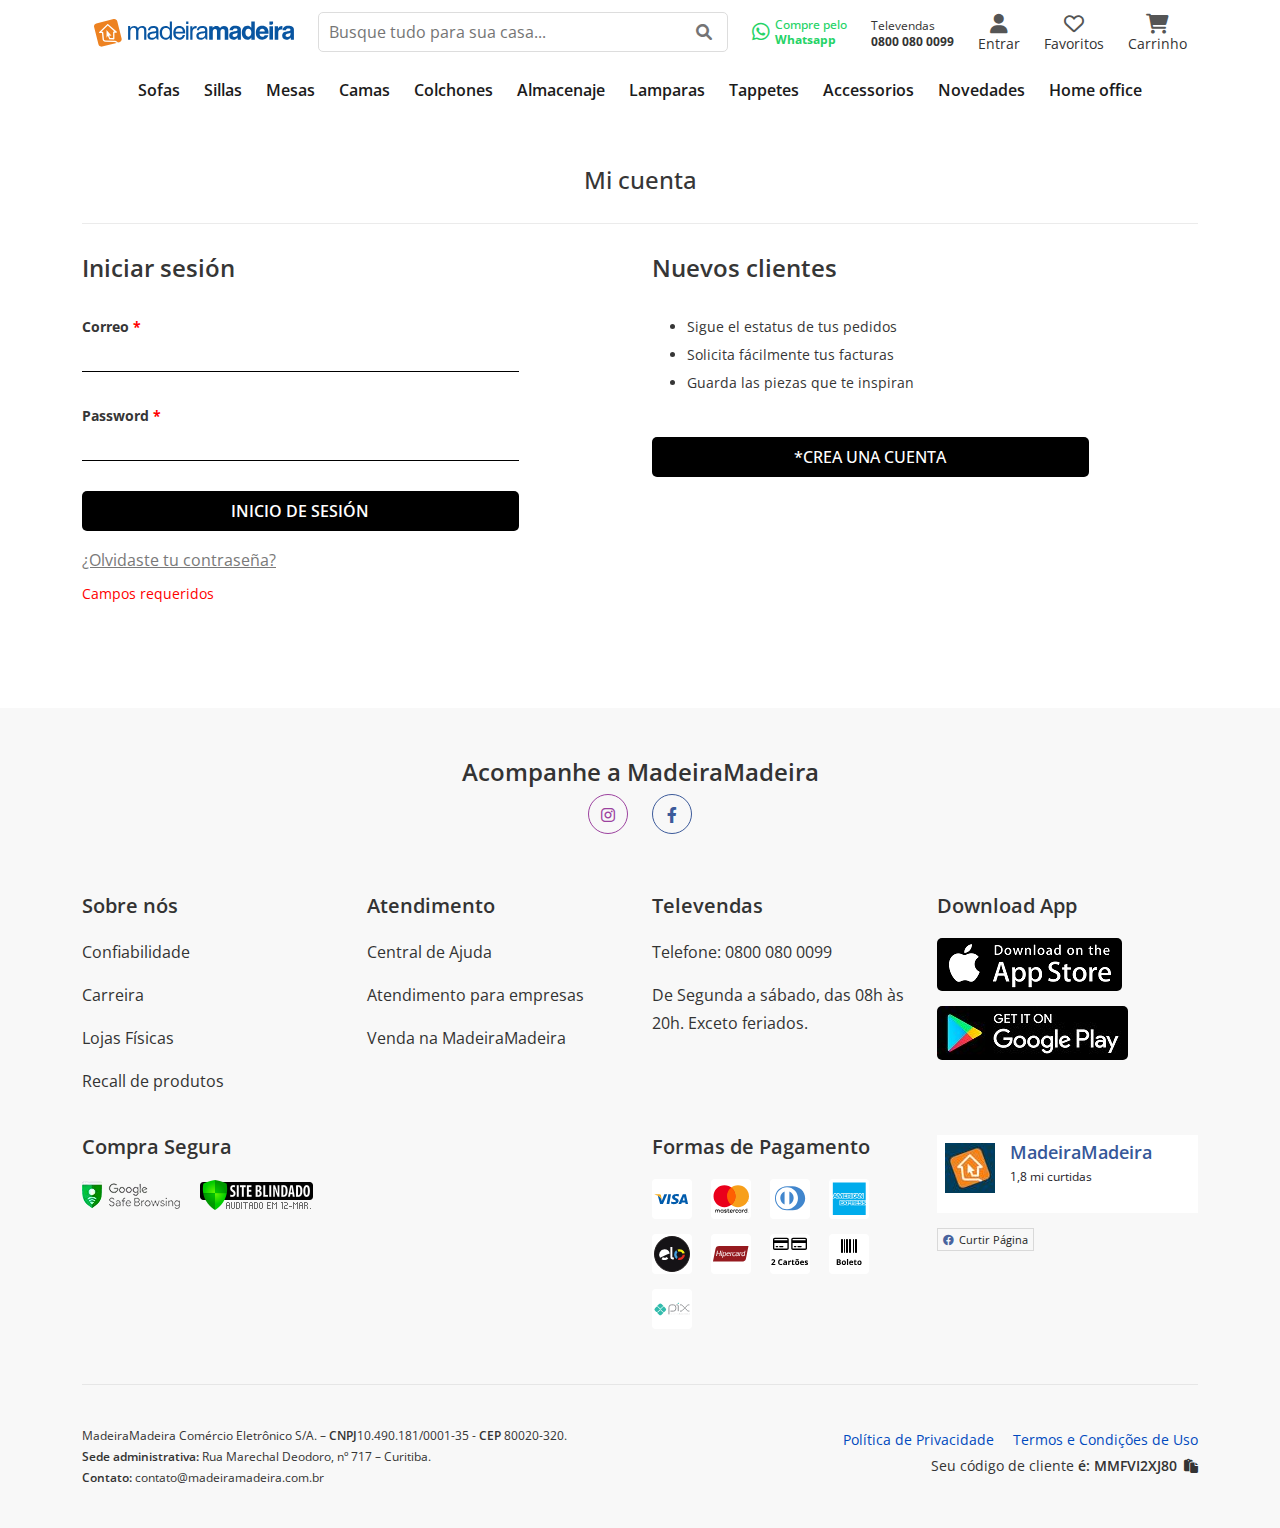
==== commit a132008a: "latest changes done including login pages" ====
--- a/login.html
+++ b/login.html
@@ -677,7 +677,7 @@
                                                <input type="text" name="username" id="username" class="login-input">
                                            </div>
                                            <div class="login-field">
-                                                <label for="password">Passwork <span>*</span></label>
+                                                <label for="password">Password <span>*</span></label>
                                                 <input type="password" name="password" id="password" class="login-input">
                                             </div>
                                             <div class="login-field">
--- a/assets/css/style.css
+++ b/assets/css/style.css
@@ -56,7 +56,12 @@
 
 header.site-header {
   padding: 12px 0;
-  background: #fff; }
+  background: #fff;
+  position: fixed;
+  top: 0;
+  left: 0;
+  width: 100%;
+  z-index: 999; }
 
 .menu-toggle {
   display: none; }
@@ -124,7 +129,9 @@
       font-weight: 700; }
 
 .phone-area {
-  order: 4; }
+  order: 4;
+  font-size: 12px;
+  color: #333333; }
   .phone-area a {
     font-size: 12px;
     color: #333333; }
@@ -137,6 +144,15 @@
       margin-top: 4px; }
       .phone-area a span:last-child {
         font-weight: 700; }
+  .phone-area i {
+    display: none;
+    color: #555; }
+  .phone-area span {
+    display: block;
+    line-height: 1;
+    margin-top: 4px; }
+    .phone-area span:last-child {
+      font-weight: 700; }
 
 .user-area {
   order: 5; }
@@ -196,7 +212,8 @@
       font-size: 14px; }
 
 .site-nav {
-  padding: 12px 0; }
+  padding: 12px 0;
+  margin-top: 64px; }
 
 .nav-list {
   list-style: none; }
@@ -213,7 +230,7 @@
         color: #004ABE; }
 
 .cart-dropdown-wrap {
-  position: absolute;
+  position: fixed;
   width: 100%;
   height: 100vh;
   left: 0;
@@ -366,7 +383,7 @@
           text-transform: uppercase; }
         .mega-menu-wrap .menu-colum ul li.view-all a {
           text-decoration: underline;
-          color: #004ACC; }
+          color: gray; }
         .mega-menu-wrap .menu-colum ul li a {
           color: #000;
           position: relative;
@@ -511,16 +528,19 @@
 
 .feature-product {
   position: relative;
-  margin-right: 15px; }
+  margin-right: 15px;
+  text-align: center; }
   .feature-product .product-thumb img {
-    transition: 0.3s; }
+    transition: 0.3s;
+    display: block;
+    margin: 0 auto; }
     .feature-product .product-thumb img:hover {
       transform: scale(1.1); }
   .feature-product .discount-text {
-    width: 50px;
-    height: 50px;
+    width: 55px;
+    height: 55px;
     display: block;
-    line-height: 50px;
+    line-height: 55px;
     border-radius: 50%;
     text-align: center;
     background: #ba5138;
@@ -531,15 +551,19 @@
   .feature-product h3 {
     font-size: 16px;
     color: #333;
-    margin-bottom: 10px; }
+    margin-bottom: 20px !important; }
   .feature-product p {
     margin: 0;
-    font-weight: 600;
+    font-weight: 600 !important;
     color: #333;
     line-height: 1;
-    margin-bottom: 5px;
-    display: inline-block;
-    margin-right: 15px; }
+    margin-top: 10px;
+    font-size: 18px; }
+    .feature-product p.sale-price {
+      color: #cc3333;
+      font-weight: 500; }
+    .feature-product p.regular-price {
+      color: #9a9a9a; }
 
 .card-area {
   padding: 50px 0; }
@@ -686,7 +710,7 @@
   background: #004ABE;
   border-radius: 10px; }
   .subs-wrap h3 {
-    font-size: 26px;
+    font-size: 24px;
     color: #fff;
     font-weight: 600;
     margin-bottom: 20px; }
@@ -694,7 +718,7 @@
     width: 100%;
     padding: 5px 16px;
     height: 40px;
-    font-size: 16px;
+    font-size: 14px;
     color: #333;
     border-radius: 5px;
     border: 1px solid #747474; }
@@ -707,7 +731,7 @@
     border-radius: 5px;
     font-weight: 700;
     font-size: 16px;
-    width: 100%; }
+    width: 90%; }
 
 @media (min-width: 768px) {
   .footer-accor {
@@ -2297,17 +2321,16 @@
     color: #363636; }
 
 .login-title {
-  font-size: 22px;
+  font-size: 24px;
   color: #363636;
   margin-bottom: 30px;
-  font-weight: 400;
-  font-weight: 500; }
+  font-weight: 600; }
 
 .login-field-wrap .login-field {
   margin-bottom: 30px; }
   .login-field-wrap .login-field label {
     display: block;
-    font-size: 12px;
+    font-size: 14px;
     font-weight: 700;
     color: #363636; }
     .login-field-wrap .login-field label span {
@@ -2328,7 +2351,7 @@
     -o-transition: 0.3s;
     transition: 0.3s;
     text-transform: uppercase;
-    font-weight: 500; }
+    font-weight: 600; }
     .login-field-wrap .login-field button:hover {
       background: #363636; }
   .login-field-wrap .login-field a.lost-pass-link {
@@ -2337,7 +2360,7 @@
     display: block;
     margin: 15px 0 5px; }
   .login-field-wrap .login-field span.wraning {
-    font-size: 12px;
+    font-size: 14px;
     color: red; }
 
 ul.signup-requirements {
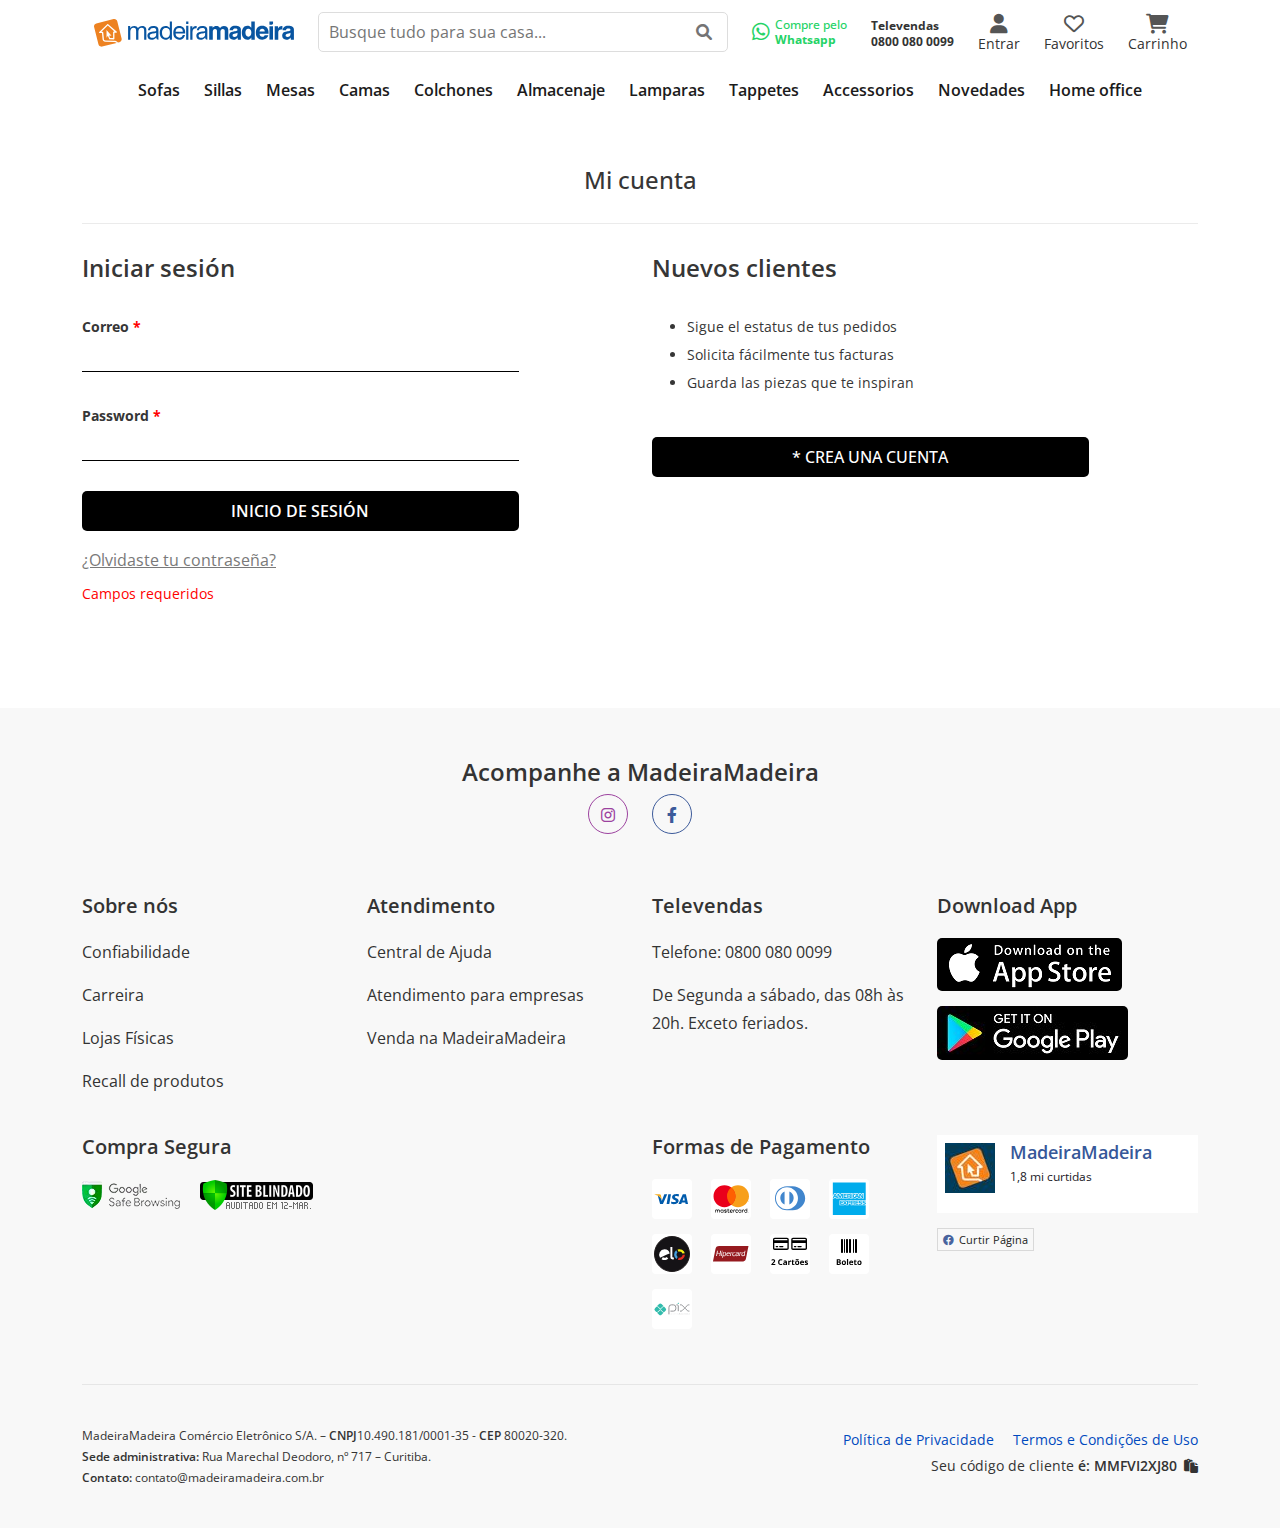
==== commit 27445a21: "changing done" ====
--- a/login.html
+++ b/login.html
@@ -699,7 +699,7 @@
                                 <li>Guarda las piezas que te inspiran
                                 </li>
                             </ul>
-                            <a href="#" class="signup-link">*Crea una cuenta</a>
+                            <a href="#" class="signup-link">* Crea una cuenta</a>
                            </div>
                        </div>
                    </div>
--- a/assets/css/style.css
+++ b/assets/css/style.css
@@ -132,18 +132,6 @@
   order: 4;
   font-size: 12px;
   color: #333333; }
-  .phone-area a {
-    font-size: 12px;
-    color: #333333; }
-    .phone-area a i {
-      display: none;
-      color: #555; }
-    .phone-area a span {
-      display: block;
-      line-height: 1;
-      margin-top: 4px; }
-      .phone-area a span:last-child {
-        font-weight: 700; }
   .phone-area i {
     display: none;
     color: #555; }
@@ -151,8 +139,12 @@
     display: block;
     line-height: 1;
     margin-top: 4px; }
-    .phone-area span:last-child {
-      font-weight: 700; }
+  .phone-area a {
+    display: block;
+    line-height: 1;
+    margin-top: 4px;
+    color: #333333;
+    font-weight: 700; }
 
 .user-area {
   order: 5; }
@@ -2698,11 +2690,13 @@
 
   .phone-area {
     margin-left: 12px; }
-    .phone-area a i {
+    .phone-area i {
       display: block;
       font-size: 20px; }
-    .phone-area a span {
+    .phone-area span, .phone-area a {
       display: none; }
+    .phone-area a.phone-link {
+      display: block; }
 
   .hero-banner {
     background-position: top left !important; }
